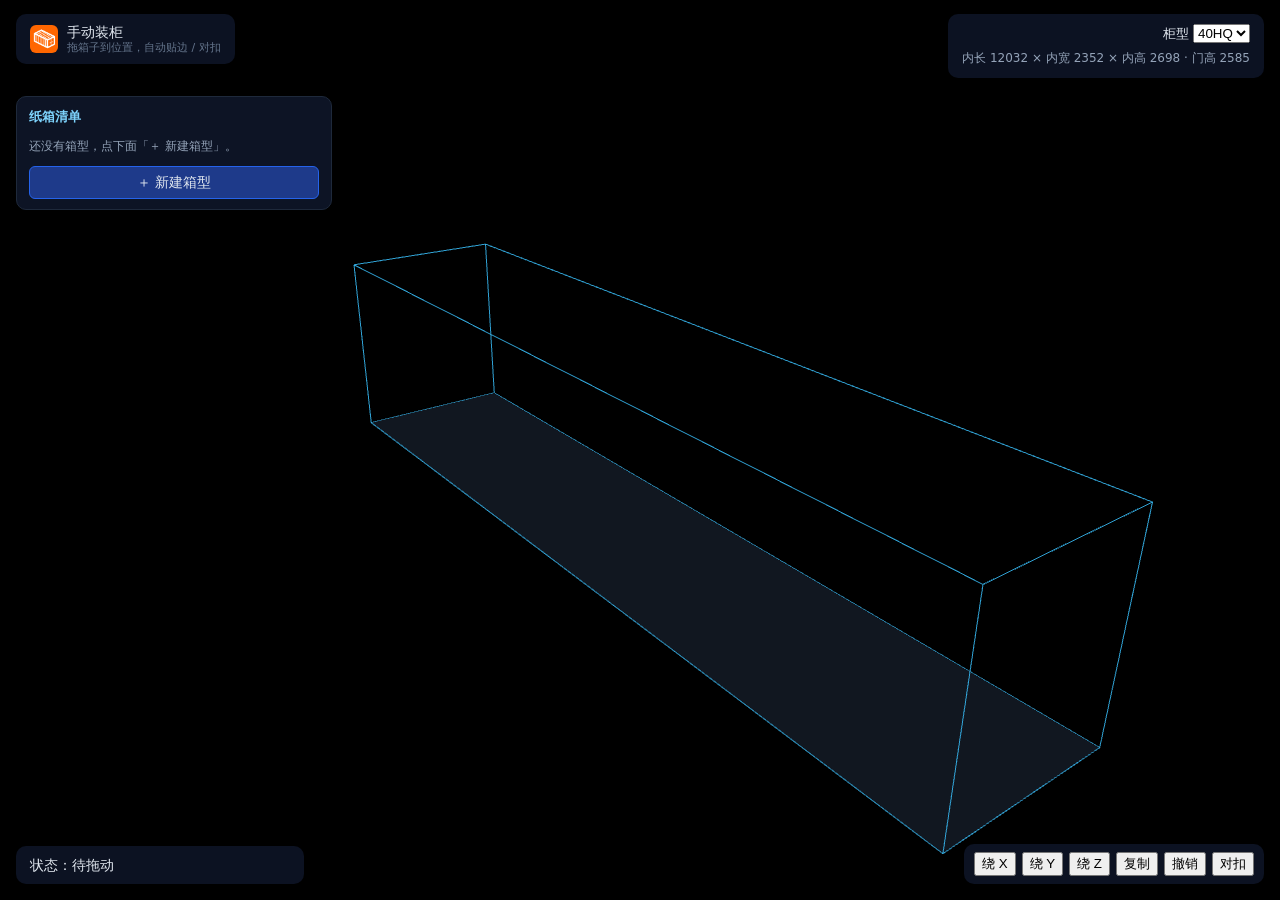
==== manual-proto.html @ 7c8c83a6 "fix(原型): 拖到高箱顶上放不上去——水平落点改回跟随命中的面（加平滑） - 原因是视差：水平位置取自箱子原高度的平面，瞄高箱顶部时落点其实偏开了，底面碰不到目标箱 - 现在水平与高度都取自鼠标命" ====
<!DOCTYPE html>
<html lang="zh-CN">
<head>
<meta charset="UTF-8">
<title>手动装柜原型 · 拖放与吸附</title>
<style>
  body { margin: 0; background: #0f172a; color: #e2e8f0; font: 14px/1.6 system-ui, "Microsoft YaHei", sans-serif; }
  #hud { position: fixed; left: 16px; top: 14px; z-index: 2; background: rgba(15,23,42,.82); padding: 10px 14px; border-radius: 10px; }
  #hud-right { position: fixed; right: 16px; top: 14px; z-index: 2; background: rgba(15,23,42,.82);
               padding: 10px 14px; border-radius: 10px; text-align: right; }
  /* 操作按钮放在柜体轮廓右下方，离手最近 */
  #tools { position: fixed; right: 16px; bottom: 16px; z-index: 2; background: rgba(15,23,42,.82);
           padding: 8px 10px; border-radius: 10px; display: flex; gap: 6px; }
  #hud b { color: #7dd3fc; }
  #status { position: fixed; left: 16px; bottom: 16px; z-index: 2; background: rgba(15,23,42,.82); padding: 8px 14px; border-radius: 10px; min-width: 260px; }
  #status.bad { background: rgba(127,29,29,.9); }
  canvas { display: block; }
  /* 左栏：箱型列表与新建表单 */
  #side { position: fixed; left: 16px; top: 96px; z-index: 3; width: 290px; max-height: calc(100vh - 150px); overflow: auto;
          background: rgba(15,23,42,.9); border: 1px solid #1e293b; border-radius: 10px; padding: 10px 12px; }
  #side h3 { margin: 0 0 8px; font-size: 13px; color: #7dd3fc; font-weight: 600; }
  .btn { background: #1e3a8a; color: #e2e8f0; border: 1px solid #2563eb; border-radius: 6px; padding: 4px 10px; cursor: pointer; font: inherit; }
  .btn:hover { background: #1d4ed8; }
  .btn.ghost { background: transparent; border-color: #334155; }
  .sku { border: 1px solid #1e293b; border-radius: 8px; padding: 7px 9px; margin-bottom: 7px; cursor: pointer; }
  .sku.on { border-color: #f59e0b; background: rgba(245,158,11,.08); }
  .sku .nm { font-size: 13px; color: #e2e8f0; display: flex; align-items: center; gap: 6px; }
  .sku .dot { width: 10px; height: 10px; border-radius: 50%; display: inline-block; flex: none; }
  .sku .meta { font-size: 12px; color: #94a3b8; }
  .sku .row2 { display: flex; align-items: center; gap: 6px; margin-top: 5px; }
  .sku .cnt { margin-left: auto; font-size: 12px; color: #7dd3fc; }
  #empty { color: #94a3b8; font-size: 12px; line-height: 1.7; margin: 6px 0 10px; }
  #form { display: none; border-top: 1px dashed #334155; margin-top: 8px; padding-top: 8px; }
  #form.on { display: block; }
  #form .fld { display: flex; gap: 6px; margin-bottom: 6px; }
  #form label { font-size: 12px; color: #94a3b8; width: 84px; flex: none; line-height: 26px; }
  #form input, #form select { background: #0f172a; color: #e2e8f0; border: 1px solid #334155; border-radius: 5px; padding: 3px 6px; width: 100%; font: inherit; }
  #form .err { color: #fca5a5; font-size: 12px; min-height: 16px; }
  #shapes { display: flex; gap: 6px; margin-bottom: 6px; }
  #shapes button { flex: 1; background: #0f172a; color: #cbd5e1; border: 1px solid #334155; border-radius: 5px; padding: 4px 0; cursor: pointer; font: inherit; }
  #shapes button.on { border-color: #38bdf8; color: #38bdf8; }
</style>
</head>
<body>
<div id="hud">
  <div style="display:flex;align-items:center;gap:9px">
    <img src="assets/logo.png" alt="logo" style="width:28px;height:28px;border-radius:6px;flex:none">
    <div>
      <div style="font-size:14px;color:#e2e8f0;line-height:1.2">手动装柜</div>
      <div style="font-size:11px;color:#64748b;line-height:1.2">拖箱子到位置，自动贴边 / 对扣</div>
    </div>
  </div>
</div>
<div id="hud-right">
  <div style="font-size:13px">
    柜型 <select id="ctn">
      <option>20GP</option><option>40GP</option><option>40HQ</option><option>45HQ</option>
    </select>
  </div>
  <div id="dims" style="color:#94a3b8;margin-top:4px;font-size:12px;text-align:right"></div>
</div>
<div id="tools">
  <button id="rx">绕 X</button> <button id="ry">绕 Y</button> <button id="rz">绕 Z</button>
  <button id="cp">复制</button> <button id="un">撤销</button>
  <button id="pair">对扣</button>
</div>
<div id="side">
  <h3>纸箱清单</h3>
  <div id="empty">还没有箱型，点下面「＋ 新建箱型」。</div>
  <div id="sku-list"></div>
  <button class="btn" id="new-sku" style="width:100%">＋ 新建箱型</button>
  <div id="form">
    <div id="shapes">
      <button type="button" data-shape="rect">矩形箱</button>
      <button type="button" data-shape="lshape">L 形箱</button>
      <button type="button" data-shape="slope">斜顶箱</button>
    </div>
    <div class="fld"><label>名称</label><input id="f-name" placeholder="例如 吧椅 / 茶几"></div>
    <div id="fields"></div>
    <div class="fld"><label>数量</label><input id="f-qty" value="10" inputmode="numeric"></div>
    <div class="err" id="f-err"></div>
    <div class="fld" style="gap:8px">
      <button class="btn" id="f-save" style="flex:1">保存</button>
      <button class="btn ghost" id="f-cancel" style="flex:1">取消</button>
    </div>
  </div>
</div>
<div id="status">状态：待拖动</div>
<div id="stat2" style="display:none"></div>
<script>
  // 错误兜底：页面出任何错都写到状态栏，截图就能看到原因
  window.__errs = [];
  function showErr(msg) {
    window.__errs.push(msg);
    var el = document.getElementById('status');
    if (el) { el.textContent = '脚本错误：' + msg; el.className = 'bad'; }
    var s2 = document.getElementById('stat2');
    if (s2) s2.textContent = '脚本错误：' + msg;
  }
  window.onerror = function (m, src, line, col) { showErr(m + ' @' + (src || '') + ':' + line + ':' + col); };
  window.addEventListener('unhandledrejection', function (e) {
    showErr((e.reason && (e.reason.message || e.reason)) || 'unknown rejection');
  });
</script>
<script src="js/core/shapes.js"></script>
<script src="js/core/containers.js"></script>
<script src="js/core/solid.js"></script>
<script src="js/core/pack.js"></script>
<script src="js/core/manual.js"></script>
<script src="js/core/corner-link.js"></script>
<script src="js/core/manual-model.js"></script>
<script type="module">
import * as THREE from './vendor/three.module.min.js';
import { geometryFor, poseMatrix3, matrix4FromR3 } from './js/ui/box-geometry.js';

// 柜型切换：换柜型直接带参数重载，线框 / 相机取景 / 射线平面 / 标注一起重建，
// 不留半新半旧的场景状态。柜型确定 = 尺寸确定，本来就该整场重建。
const ctnKey = new URLSearchParams(location.search).get('container') || '40HQ';
const ctnSel = document.getElementById('ctn');
if (ctnSel) {
  ctnSel.value = ctnKey;
  // 切柜型：只重建渲染对象（线框/地面/相机/标注），数据模型原地保留，
  // 已摆的箱子一个都不丢；重建后重新校验，越界的标红。
  ctnSel.addEventListener('change', () => {
    c = CL.containers.get(ctnSel.value);
    model.container = c;
    paintDims();
    rebuildScene();
    revalidate();
    selected = null;
    refreshAll();
    say('已切到 ' + ctnSel.value + '：' + c.innerL + '×' + c.innerW + '×' + c.innerH);
  });
}
let c = CL.containers.get(ctnKey);
function paintDims() {
  document.getElementById('dims').textContent =
    '内长 ' + c.innerL + ' × 内宽 ' + c.innerW + ' × 内高 ' + c.innerH + ' · 门高 ' + c.doorH;
}
paintDims();
const statusEl = document.getElementById('status');
const say = (msg, bad) => {
  statusEl.textContent = '状态：' + msg;
  statusEl.className = bad ? 'bad' : '';
};

// ---- 场景 ----
const scene = new THREE.Scene();
const camera = new THREE.PerspectiveCamera(45, innerWidth / innerHeight, 10, 80000);
const renderer = new THREE.WebGLRenderer({ antialias: true });
renderer.setSize(innerWidth, innerHeight);
renderer.setPixelRatio(Math.min(devicePixelRatio, 2));
document.body.appendChild(renderer.domElement);

let L = c.innerL, H = c.innerH, W = c.innerW;
const toScene = (x, y, z) => new THREE.Vector3(x - L / 2, y, z - W / 2);

// 柜体线框 + 地平面放在一个组里，切柜型时整组重建
const world = new THREE.Group();
scene.add(world);
let floor = null;
let wireMat = null;
function rebuildScene() {
  while (world.children.length) {
    const o = world.children.pop();
    if (o.geometry) o.geometry.dispose();
  }
  L = c.innerL; H = c.innerH; W = c.innerW;
  // 柜体轮廓线单独留一份材质：拖动时把它调淡，免得线条穿过纸箱干扰判断
  wireMat = new THREE.LineBasicMaterial({ color: 0x38bdf8, transparent: true, opacity: 0.85 });
  world.add(new THREE.LineSegments(
    new THREE.EdgesGeometry(new THREE.BoxGeometry(L, H, W)),
    wireMat
  ).translateY(H / 2));
  floor = new THREE.Mesh(
    new THREE.PlaneGeometry(L, W),
    new THREE.MeshBasicMaterial({ color: 0x1e293b, transparent: true, opacity: 0.55, side: THREE.DoubleSide })
  );
  floor.rotation.x = -Math.PI / 2;
  floor.position.set(0, 0, 0);
  floor.name = 'floor';
  world.add(floor);
  // 相机按新内腔重新取景
  camera.position.set(L * 0.85, H * 2.6, W * 3.2);
  camera.lookAt(0, H / 2, 0);
}
rebuildScene();

// 模型从空箱型开始，箱型一律由左栏新建；这里的网格只是模型的投影
const model = CL.manualModel.create([], c);
const itemsById = model.itemsById;

// 三种箱型的几何共用 js/ui/box-geometry.js，和正式页同一份代码
const geoCache = new Map();
function geoFor(skuId, pose) {
  const key = skuId + '|' + (pose ? pose.join(',') : '');
  if (!geoCache.has(key)) {
    const it = itemsById[skuId];
    const g = geometryFor(it);
    if (pose) g.applyMatrix4(matrix4FromR3(poseMatrix3(pose)));
    geoCache.set(key, g);
  }
  return geoCache.get(key);
}
const PALETTE = ['#2563eb', '#0d9488', '#d97706', '#7c3aed', '#db2777', '#65a30d', '#0891b2', '#b45309', '#4f46e5', '#be123c'];
function colorFor(skuId) {
  const it = itemsById[skuId];
  const i = it && typeof it.index === 'number' ? it.index : 0;
  return new THREE.Color(PALETTE[i % PALETTE.length]);
}
const skuMats = new Map();
function matFor(skuId) {
  if (!skuMats.has(skuId)) skuMats.set(skuId, new THREE.MeshLambertMaterial({ color: colorFor(skuId), transparent: true, opacity: 0.92 }));
  return skuMats.get(skuId);
}
const ghostMat = new THREE.MeshLambertMaterial({ color: 0x93c5fd, transparent: true, opacity: 0.55 });
// 拖动预览的颜色：蓝=随便落、青=已吸到支撑面并贴边、绿=已咬住自动对扣位
const ghostFaceMat = new THREE.MeshLambertMaterial({ color: 0x22d3ee, transparent: true, opacity: 0.6 });
const ghostPairMat = new THREE.MeshLambertMaterial({ color: 0x22c55e, transparent: true, opacity: 0.65 });
const SELECT_MAT = new THREE.MeshLambertMaterial({ color: 0xf59e0b });
const BAD_MAT = new THREE.MeshLambertMaterial({ color: 0xdc2626 });
scene.add(new THREE.HemisphereLight(0xffffff, 0x334155, 1.1));

function meshFor(b) {
  const m = new THREE.Mesh(geoFor(b.skuId, b.pose), matFor(b.skuId));

  m.userData.uid = b.uid;
  m.position.copy(toScene(b.x + b.l / 2, b.z + b.h / 2, b.y + b.w / 2));
  return m;
}
const meshes = new Map();
function syncMesh(b) {
  let m = meshes.get(b.uid);
  if (!m) { m = meshFor(b); meshes.set(b.uid, m); scene.add(m); }
  // 旋转会换姿态矩阵，几何必须跟着换；只改位置会让箱子“看着没转”
  m.geometry = geoFor(b.skuId, b.pose);
  m.position.copy(toScene(b.x + b.l / 2, b.z + b.h / 2, b.y + b.w / 2));
  return m;
}

// 相机：斜上方看整柜
camera.position.set(L * 0.85, H * 2.6, W * 3.2);
camera.lookAt(0, H / 2, 0);

// ---- 拖放 ----
const raycaster = new THREE.Raycaster();
const pointer = new THREE.Vector2();
const dragPlaneHits = [];
let dragging = null;   // { uid, mesh, start, planeY, snapped }
let dragPlane = null;  // 固定高度的拖拽平面（three 的 Y 是高度）
let dragOffset = null; // 抓取点相对箱心的水平偏移，避免一按下箱子就跳到鼠标下
let ghostPos = null;

function setPointer(ev) {
  pointer.x = (ev.clientX / innerWidth) * 2 - 1;
  pointer.y = -(ev.clientY / innerHeight) * 2 + 1;
}

function groundHit() {
  raycaster.setFromCamera(pointer, camera);
  const hits = raycaster.intersectObjects([floor, ...meshes.values()], false);
  return hits.length ? hits[0].point : null;
}

renderer.domElement.addEventListener('pointerdown', (ev) => {
  setPointer(ev);
  raycaster.setFromCamera(pointer, camera);
  const hits = raycaster.intersectObjects([...meshes.values()], false);
  if (!hits.length) return;
  const uid = hits[0].object.userData.uid;
  const b = model.boxes.find((x) => x.uid === uid);
  // 固定高度的拖拽平面：不管鼠标划过地板、箱顶还是箱侧，箱子都只在同一水平面上跟手走。
  // 之前按“射线打到哪个面”来定位，划过别的箱子就会跳高度，这是难控制的根因。
  const planeY = b.z + b.h / 2;
  dragPlane = new THREE.Plane(new THREE.Vector3(0, 1, 0), -planeY);
  const hitPoint = new THREE.Vector3();
  raycaster.ray.intersectPlane(dragPlane, hitPoint);
  dragOffset = new THREE.Vector3(
    hits[0].object.position.x - hitPoint.x, 0, hits[0].object.position.z - hitPoint.z
  );
  // 每像素多少毫米：按住 Shift 上下拖时用它把鼠标位移换算成高度
  const camDist = Math.abs(camera.position.y - planeY);
  const worldH = 2 * camDist * Math.tan((camera.fov * Math.PI / 180) / 2);
  dragging = {
    uid, mesh: hits[0].object, start: b, planeY,
    downX: ev.clientX, downY: ev.clientY, zOff: null,
    mmPerPx: (worldH / innerHeight) || 5
  };
  if (wireMat) wireMat.opacity = 0.22;      // 拖动时把柜体轮廓调淡，别挡视线
  hits[0].object.material = ghostMat;
  renderer.domElement.setPointerCapture(ev.pointerId);
  say('拖动：直接拖=水平移动；按住 Shift=左右上下一起动（自由拖动）');
});

function containerXY(mesh, b) {
  return { x: mesh.position.x + L / 2 - b.l / 2, y: mesh.position.z + W / 2 - b.w / 2 };
}
const SNAP_TOL = 160;   // 吸附容差：越大越“粘”。现场堆箱是靠近就对齐，160mm 才有明显的磁吸感
const PAIR_TOL = 400;   // 自动对扣的吸引距离：同款 L 形/斜顶在这个范围内就咬住

/** 找出脚下能托住 (l×w) 的最高支撑高度：把同一高度的所有支撑面并起来看（两只箱拼着也能托住） */
function supportRectUnder(placed, h, x, y, l, w) {
  const byZ = new Map();
  placed.forEach((p) => {
    const it = itemsById[p.skuId];
    if (!it || !CL.pack.surfacesOf) return;
    CL.pack.surfacesOf(it, p).forEach((s) => {
      const key = Math.round(s.z * 1000) / 1000;
      if (!byZ.has(key)) byZ.set(key, []);
      byZ.get(key).push(s.rect);
    });
  });
  const zs = Array.from(byZ.keys()).filter((z) => z + h <= c.innerH + 1e-6).sort((a, b) => b - a);
  for (const z of zs) {
    const rects = byZ.get(z);
    // 这一高度的支撑面并集的外接框：箱子贴进去，尽量落在支撑上
    let x0 = Infinity, y0 = Infinity, x1 = -Infinity, y1 = -Infinity;
    rects.forEach((r) => {
      const ix = Math.min(x + l, r.x + r.l) - Math.max(x, r.x);
      const iy = Math.min(y + w, r.y + r.w) - Math.max(y, r.y);
      if (ix <= 0 || iy <= 0) return;
      x0 = Math.min(x0, r.x); y0 = Math.min(y0, r.y);
      x1 = Math.max(x1, r.x + r.l); y1 = Math.max(y1, r.y + r.w);
    });
    if (x0 === Infinity) continue;
    const coverW = Math.min(x + l, x1) - Math.max(x, x0);
    const coverH = Math.min(y + w, y1) - Math.max(y, y0);
    if (coverW <= 0 || coverH <= 0) continue;
    return { z, rect: { x: x0, y: y0, l: x1 - x0, w: y1 - y0 } };
  }
  return null;
}

/** 把箱子夹在柜内（拖拽过程中永远不越界），再吸附，最后把网格摆到结果位置 */
function placeGhost(ev) {
  setPointer(ev);
  raycaster.setFromCamera(pointer, camera);
  const b = dragging.start;
  const halfL = b.l / 2, halfW = b.w / 2;
  // 鼠标正下方命中了什么（一次射线，后面水平位置和高度都用它）
  const hoverHits = raycaster.intersectObjects(
    [floor].concat(Array.from(meshes.values()).filter((m) => m.userData.uid !== dragging.uid)), false);
  let bx, by;
  if (dragging.verticalOnly && dragging.lastBX !== undefined) {
    // 按住 Shift 只在竖直方向调整：水平位置锁住不动，免得一动鼠标箱子就横向漂
    bx = dragging.lastBX; by = dragging.lastBY;
  } else {
    // 水平位置优先跟着鼠标命中的那个面走：这样把箱子拖到高箱顶上时，
    // 它落点就在高箱顶上。误差靠平滑（lerp）消化，不会一换面就跳。
    // 鼠标没压到任何面（指到柜外）时，退回"箱子自己那一层高度"的平面。
    let tx, ty;
    if (hoverHits.length) {
      const hp = hoverHits[0].point;
      tx = hp.x + dragOffset.x + L / 2 - halfL;
      ty = hp.z + dragOffset.z + W / 2 - halfW;
    } else {
      const p = new THREE.Vector3();
      if (!raycaster.ray.intersectPlane(dragPlane, p)) return;
      tx = p.x + dragOffset.x + L / 2 - halfL;
      ty = p.z + dragOffset.z + W / 2 - halfW;
    }
    if (!dragging.smooth) dragging.smooth = { x: tx, y: ty };
    dragging.smooth.x += (tx - dragging.smooth.x) * 0.4;
    dragging.smooth.y += (ty - dragging.smooth.y) * 0.4;
    bx = Math.min(Math.max(dragging.smooth.x, 0), L - b.l);
    by = Math.min(Math.max(dragging.smooth.y, 0), W - b.w);
    dragging.lastBX = bx; dragging.lastBY = by;
  }
  const cand = Object.assign({}, b, { x: bx, y: by });
  const others = model.boxes.filter((o) => o.uid !== dragging.uid);
  // 按住 Shift：箱子直接浮在 zOff 高度，跟着鼠标上下动。
  // 之前是"只能落到已有的面上"，没有面可落时箱子纹丝不动，看起来像没反应。
  if (dragging.airborne) {
    // 自由拖动：按鼠标算出来的三维位置直接摆，不再贴面
    const fb = dragging.freeBox;
    const z = Math.max(0, Math.min(c.innerH - b.h, fb ? fb.z : (dragging.zOff === null ? b.z : dragging.zOff)));
    const air = Object.assign({}, b, { x: fb ? fb.x : bx, y: fb ? fb.y : by, z });
    dragging.preview = { box: air, kind: 'air' };
    dragging.previewKind = 'air';
    dragging.snapped = air;
    dragging.mesh.material = ghostMat;
    dragging.mesh.position.set(air.x + halfL - L / 2, z + b.h / 2, air.y + halfW - W / 2);
    return;
  }
  const sn = CL.manual.snap(cand, others, c, 0);   // 只夹进柜内，贴边交给下面的逐轴对齐
  let sx = Math.min(Math.max(sn.box.x, 0), L - b.l);
  let sy = Math.min(Math.max(sn.box.y, 0), W - b.w);

  // 一只鼠标做三维拖动：水平位置跟着鼠标命中的面，
  // 高度则由命中点的高度决定 —— 拖到高箱顶上，箱子就升上去并在那里落位。
  // 用鼠标命中点的高度（three 的 y 就是柜内高度）：压在箱顶就是箱顶高，压在地板上就是 0
  const hoverZ = hoverHits.length ? Math.max(0, hoverHits[0].point.y) : 0;
  dragging.hoverZ = hoverZ;

  // 拖动过程中就用松手时同一套算法算落点：所见即所得。
  //   1) 同款 L 形/斜顶在 400mm 内 → 预览"翻过来扣上"的位置（带滞后，临界点上不来回抖）
  //   2) 否则 → 预览"坐到支撑面 + 逐轴贴边"的位置
  const probe = Object.assign({}, b, { x: sx, y: sy, z: b.z, uid: dragging.uid });
  let preview = null;
  // 正在拖的这只如果本来有配对伙伴，就不能再自动扣回它身上，否则永远拖不开
  const pairExclude = [];
  if (dragging.start.pairedWith) pairExclude.push(dragging.start.pairedWith);
  others.forEach((o) => { if (o.pairedWith === dragging.uid) pairExclude.push(o.uid); });
  const ap = CL.cornerLink.autoPairOnDrop(probe, others, c, itemsById, { tol: PAIR_TOL, exclude: pairExclude });
  if (!ap.ok && ap.reason === 'asymmetric' && !dragging.asymWarned) {
    dragging.asymWarned = true;
    say(ap.message, true);          // 台阶不对称：说清楚为什么扣不上，别让人以为程序坏了
  }
  if (ap.ok) {
    preview = { box: ap.box, kind: 'pair', pairedWith: ap.pairedWith, dist: ap.dist, res: ap.residual };
    dragging.pairLock = { x: ap.box.x, y: ap.box.y, to: ap.pairedWith };
  } else if (dragging.pairLock) {
    // 滞后：已经咬住的扣位，得拖出 1.6 倍容差才松开，否则在边界上会闪
    const d = Math.hypot(probe.x - dragging.pairLock.x, probe.y - dragging.pairLock.y);
    const lockBox = others.find((o) => o.uid === dragging.pairLock.to);
    const ph = lockBox && CL.cornerLink.pairPlacement(lockBox, itemsById[b.skuId]);
    if (d <= PAIR_TOL * 1.6 && ph) {
      const locked = Object.assign({}, b, ph);
      preview = {
        box: locked, kind: 'pair', pairedWith: lockBox.uid, dist: Math.round(d * 10) / 10,
        res: {
          dx: Math.round((locked.x - lockBox.x) * 10) / 10,
          dy: Math.round((locked.y - lockBox.y) * 10) / 10,
          dz: Math.round((locked.z - lockBox.z - itemsById[b.skuId].shapeValues.hlow) * 10) / 10
        }
      };
    } else {
      dragging.pairLock = null;
    }
  }
  if (!preview) {
    // 默认高度上限 = 鼠标压着的那个面的高度（这就是"一只鼠标做三维"的关键）；
    // 滚轮压过高度时取更低的那个，方便塞进堆垛下方。
    // 注意：按命中高度算不出来时（不同视角下射线可能落在没有箱顶的地方），
    // 退回"脚下最高的支撑面"——否则会出现"这边能叠、那边不能叠"的怪现象。
    const cap = dragging.zOff === null ? hoverZ : Math.min(dragging.zOff, hoverZ);
    let pf = CL.cornerLink.placeOnFace(
      Object.assign({}, b, { x: sx, y: sy, z: c.innerH, uid: dragging.uid }), others, c, itemsById,
      { tol: 150, maxZ: cap + 1 });
    if (!pf.ok) {
      pf = CL.cornerLink.placeOnFace(
        Object.assign({}, b, { x: sx, y: sy, z: c.innerH, uid: dragging.uid }), others, c, itemsById,
        { tol: 150 });
    }
    if (pf.ok) preview = { box: pf.box, kind: 'face', info: pf };
    else dragging.previewFail = pf.message;
  }
  if (!preview) {
    // 什么也贴不上（被挡住/出柜）：保持原高度原位置，松手会报原因
    const st = CL.manual.settle(Object.assign({}, b, { x: sx, y: sy, z: c.innerH }), others, c, itemsById);
    dragging.preview = null;
    dragging.previewKind = 'raw';
    dragging.snapped = Object.assign({}, b, { x: sx, y: sy, z: st.ok ? st.z : b.z });
    dragging.mesh.material = ghostMat;
    dragging.mesh.position.set(sx + halfL - L / 2, dragging.snapped.z + b.h / 2, sy + halfW - W / 2);
    return;
  }
  dragging.preview = preview;
  dragging.previewKind = preview.kind;
  dragging.snapped = preview.box;
  dragging.mesh.material = preview.kind === 'pair' ? ghostPairMat : ghostFaceMat;
  dragging.mesh.position.set(
    preview.box.x + halfL - L / 2,
    preview.box.z + b.h / 2,
    preview.box.y + halfW - W / 2
  );
}

renderer.domElement.addEventListener('pointermove', (ev) => {
  if (!dragging) return;
  // 拖动阈值：手指/鼠标抖几个像素不算拖动，否则"点一下选中"会顺手把箱子挪位
  if (!dragging.moved) {
    const d = Math.hypot(ev.clientX - dragging.downX, ev.clientY - dragging.downY);
    if (d < 4) return;
  }
  dragging.moved = true;
  dragging.lastX = ev.clientX;
  dragging.lastY = ev.clientY;
  // 按住 Shift：进入"自由 3D 拖动"——箱子跟着鼠标在屏幕平面里同时左右上下走。
  // 之前两种模式一个锁高度、一个锁水平，想同时挪就得来回切换，所以总觉得拖不到位。
  if (ev.shiftKey) {
    const halfL0 = dragging.start.l / 2, halfW0 = dragging.start.w / 2;
    const cur = dragging.freeBox || dragging.snapped || dragging.start;
    const curCenter = new THREE.Vector3(
      cur.x + halfL0 - L / 2,
      cur.z + dragging.start.h / 2,
      cur.y + halfW0 - W / 2
    );
    if (!dragging.free) {
      const n = new THREE.Vector3();
      camera.getWorldDirection(n);
      dragging.freePlane = new THREE.Plane().setFromNormalAndCoplanarPoint(n, curCenter);
      const h0 = new THREE.Vector3();
      if (!raycaster.ray.intersectPlane(dragging.freePlane, h0)) return;
      dragging.freeOffset = curCenter.clone().sub(h0);   // 抓取偏移，避免一按 Shift 就跳
      dragging.free = true;
      say('自由拖动：左右移动 + 上下升降同时生效，松手落到下方平面');
    }
    const hit = new THREE.Vector3();
    if (!raycaster.ray.intersectPlane(dragging.freePlane, hit)) return;
    const ctr = hit.add(dragging.freeOffset);
    const nx = ctr.x + L / 2 - halfL0;
    const ny = ctr.z + W / 2 - halfW0;
    const nz = ctr.y - dragging.start.h / 2;
    dragging.freeBox = {
      x: Math.max(0, Math.min(L - dragging.start.l, nx)),
      y: Math.max(0, Math.min(W - dragging.start.w, ny)),
      z: Math.max(0, Math.min(c.innerH - dragging.start.h, nz))
    };
    dragging.zOff = dragging.freeBox.z;
    dragging.verticalOnly = true;
    dragging.airborne = true;
    placeGhost(ev);
    say('自由拖动中：x ' + Math.round(dragging.freeBox.x) + ' / y ' + Math.round(dragging.freeBox.y) +
      ' / z ' + Math.round(dragging.freeBox.z) + '（松手落到下方平面）');
    return;
  }
  dragging.free = false;
  dragging.freeBox = null;
  dragging.verticalOnly = false;
  dragging.airborne = false;
  dragging.lastShiftY = undefined;
  placeGhost(ev);
});

// 拖动中滚轮调"允许落到的高度"：想塞进堆垛下面就把高度压下来，
// 否则落位永远吸到脚边最高的那一层，塞不进去。
renderer.domElement.addEventListener('wheel', (ev) => {
  if (!dragging) return;
  ev.preventDefault();
  const step = ev.shiftKey ? 10 : 50;
  const hi = Math.max(0, c.innerH - dragging.start.h);
  // 第一次滚轮从"当前预览到的高度"起算，滚一格才不会跳
  if (dragging.zOff === null) {
    dragging.zOff = (dragging.snapped && dragging.snapped.z !== undefined) ? dragging.snapped.z : dragging.start.z;
  }
  const next = dragging.zOff + (ev.deltaY > 0 ? -step : step);
  dragging.zOff = Math.max(0, Math.min(hi, next));
  dragging.moved = true;
  if (dragging.lastX !== undefined) {
    placeGhost({ clientX: dragging.lastX, clientY: dragging.lastY });
  }
  say('落点高度上限 z=' + Math.round(dragging.zOff) + 'mm（滚轮向上抬 / 向下压，Shift 精细 10mm）');
}, { passive: false });

renderer.domElement.addEventListener('pointerup', (ev) => {
  if (!dragging) return;
  const { uid, mesh, start } = dragging;
  let pv = dragging.preview;           // 拖动中实时算好的落点：所见即所得
  const failMsg = dragging.previewFail;
  const moved = dragging.moved === true;   // 只是点一下（没拖动）就别动它
  dragging = null;
  if (wireMat) wireMat.opacity = 0.85;      // 松手恢复柜体轮廓
  mesh.material = matFor(start.skuId);
  if (!moved) return;                      // 单击只负责选中，不动箱子
  // 按住 Shift 摆出来的高度是"浮空预览"：松手时从那个高度落到下方能托住的面
  let finalPv = pv;
  if (pv && pv.kind === 'air') {
    const others = model.boxes.filter((b) => b.uid !== uid);
    const pf = CL.cornerLink.placeOnFace(
      Object.assign({}, pv.box, { z: c.innerH, uid }), others, c, itemsById,
      { tol: 150, maxZ: pv.box.z });
    if (!pf.ok) {
      syncMesh(start);
      say('放不下：' + pf.message, true);
      return;
    }
    finalPv = { box: pf.box, kind: 'face', info: pf };
  }
  if (!finalPv) {
    syncMesh(start);
    say('放不下：' + (failMsg || '这个位置没有可落的面'), true);
    return;
  }
  pv = finalPv;
  if (pv.kind === 'pair') {
    model.boxes = model.boxes.map((b) => (b.uid === uid
      ? Object.assign({}, pv.box, { uid, pinned: true, pairedWith: pv.pairedWith })
      : (b.uid === pv.pairedWith ? Object.assign({}, b, { paired: true }) : b)));
    selected = uid;
    refreshAll();
    say('已自动对扣：#' + uid + ' 翻过来扣在 #' + pv.pairedWith + ' 上（水平 ' + pv.dist +
      'mm 内咬住）｜角对齐 ' + pv.res.dx + ' / ' + pv.res.dy + ' / ' + pv.res.dz +
      'mm｜落点 z=' + Math.round(pv.box.z) + '｜与其它箱侵入 0mm');
    return;
  }
  const info = pv.info || {};
  // 普通落位：把这只箱子（和它的配对伙伴）从配对关系里一起摘出来。
  // 只解自己是不够的——伙伴如果还是 pinned，就会永远悬在原地，拖不动也落不下来。
  model.boxes = model.boxes.map((b) => {
    if (b.uid === uid) return Object.assign({}, pv.box, { uid, pinned: false, pairedWith: undefined });
    if (start.pairedWith && b.uid === start.pairedWith) {
      return Object.assign({}, b, { paired: false, pinned: false });   // 它原来的下件：解除配对，正常受重力
    }
    if (b.pairedWith === uid) {
      return Object.assign({}, b, { paired: false, pinned: false, pairedWith: undefined }); // 原来扣在它上面的那只
    }
    return b;
  });
  selected = uid;
  refreshAll();
  say('已落位：' + (info.floor ? '柜底' : '下层箱面 z=' + Math.round(info.supportZ)) +
    '｜面接触 ' + Math.round((info.contact ? info.contact.ratio : 1) * 100) + '%' +
    '（' + (info.contact ? info.contact.area : Math.round(pv.box.l * pv.box.w)) + 'mm²）' +
    '｜缝 ' + (info.gap === undefined ? 0 : info.gap) + 'mm' +
    (info.aligned && info.aligned.moved
      ? '｜贴边 Δx ' + info.aligned.dx + ' Δy ' + info.aligned.dy + 'mm（' + (info.aligned.x || '—') + ' / ' + (info.aligned.y || '—') + '）'
      : '｜已贴齐') +
    '｜与其它箱侵入 0mm');
});

function tick() {
  renderer.render(scene, camera);
  requestAnimationFrame(tick);
}
// 第一帧必须等模块整个跑完：tick() 里要用手柄相关的 const，直接同步调用会踩暂时性死区
requestAnimationFrame(tick);

addEventListener('resize', () => {
  camera.aspect = innerWidth / innerHeight;
  camera.updateProjectionMatrix();
  renderer.setSize(innerWidth, innerHeight);
});

// 便于自检：直接把一只箱子喂进去
const stats = () => ({
  children: scene.children.length,
  calls: renderer.info.render.calls,
  camera: camera.position.toArray().map((v) => Math.round(v)),
  boxes: model.boxes.length,
  errs: window.__errs.slice()
});
window.__PROTO = {
  model,
  debug: { renderer, scene, camera, stats },
  drop(skuId, x, y, z) {
    const it = itemsById[skuId];
    const b = { skuId, x, y, z, l: it.bbox.l, w: it.bbox.w, h: it.bbox.h };
    const res = CL.manual.tryPlace(b, model.boxes, c, itemsById);
    if (res.ok) {
      res.box.uid = model.nextId++;
      model.boxes.push(res.box);
      syncMesh(res.box);
    }
    return { ok: res.ok, reason: res.reason, box: res.box, boxCount: model.boxes.length };
  }
};
// 自检全部跑在**临时模型**上，不污染用户正在摆的柜子
function tmpModel() {
  const tmp = CL.manualModel.create([], c);
  const it = toItem('t1', 'rect', '自检箱', { L: '400', W: '300', H: '300' }, 99);
  tmp.items.push(it);
  tmp.itemsById[it.id] = it;
  return tmp;
}

// 两条验收自检：撞墙必须拒绝并给原因；落在箱顶高度必须等于 300
window.__PROTO.selfTest = function () {
  const out = {};
  const tmp = tmpModel();
  const base = { skuId: 't1', x: 0, y: 0, z: 0, l: 400, w: 300, h: 300 };
  const first = CL.manual.tryPlace(base, tmp.boxes, c, tmp.itemsById);
  if (first.ok) tmp.boxes.push(first.box);
  const wall = CL.manual.tryPlace({ skuId: 't1', x: 0, y: c.innerW - 100, z: 0, l: 400, w: 300, h: 300 }, tmp.boxes, c, tmp.itemsById);
  out.wallRejected = wall.ok === false && wall.reason === 'bounds';
  out.wallReason = wall.reason || 'ok';
  out.modelUnchanged = tmp.boxes.length === 1;
  const top = CL.manual.tryPlace({ skuId: 't1', x: 0, y: 0, z: 2000, l: 400, w: 300, h: 300 }, tmp.boxes, c, tmp.itemsById);
  out.onTopOk = !!top.ok;
  out.onTopZ = top.ok ? Math.round(top.box.z) : null;
  return out;
};

// ---- Step 2：选中 / 旋转 / 复制 / 撤销 / 计数 ----
let selected = null;
const SELECT_COLOR = 0xf59e0b;
const BASE_COLOR = 0x2563eb;

function paintSelection() {
  meshes.forEach((m, uid) => {
    if (uid === selected) { m.material = SELECT_MAT; return; }
    const b = model.boxes.find((x) => x.uid === uid);
    m.material = b && b.invalid ? BAD_MAT : matFor(b ? b.skuId : 'x');
  });
}

// 版本标记：只在控制台打印，不占界面。排查缓存时在控制台看这一行即可
const BUILD = '2026-11-04 08:40';
console.info('[manual-proto] build ' + BUILD);

/** 重力结算：自下而上让每只箱子重新落到它当下的支撑面上。
 *  拖走下面那只、删掉一只、转完姿态之后都要跑，否则上面的箱子会悬在空中——违反常识。 */
function resettleAll() {
  const sorted = model.boxes.slice().sort((a, b) => a.z - b.z);
  const done = [];
  sorted.forEach((b) => {
    if (b.pinned) { done.push(b); return; }   // 对扣上件：位置由对扣决定，不能重算
    const st = CL.manual.settle(Object.assign({}, b, { z: c.innerH }), done, c, itemsById);
    if (st.ok) { b.z = st.z; b.invalid = false; }
    else { b.z = 0; b.invalid = true; }   // 没有任何支撑就掉到地上，标红让人看见
    done.push(b);
  });
}

function refreshAll() {
  // 先做重力结算：拖走/删掉下面那只之后，上面的箱子必须落下来，不能悬空
  resettleAll();
  // 模型变了：删掉多余网格，同步剩下的
  const ids = new Set(model.boxes.map((b) => b.uid));
  meshes.forEach((m, uid) => {
    if (!ids.has(uid)) { scene.remove(m); meshes.delete(uid); }
  });
  model.boxes.forEach((b) => syncMesh(b));
  paintSelection();
  paintCount();
  renderSkuList();
}

/** 切柜型后重新校验：越界或过不了门高的标红，箱子不删 */
function revalidate() {
  const bad = [];
  model.boxes.forEach((b) => {
    const ok = CL.manual.inBounds(b, c);
    b.invalid = !ok;
    if (!ok) bad.push(b);
  });
  paintSelection();
  bad.forEach((b) => {
    const m = meshes.get(b.uid);
    if (m) m.material = BAD_MAT;
  });
  return bad;
}

function paintCount() {
  // 顶部不再显示计数（用户要求移除）；状态栏与清单里已经有数量，这里只做兜底
  const el = document.getElementById('count');
  if (!el) return;
  const cs = CL.manualModel.counts(model);
  el.textContent = cs.map((x) => x.name + ' ' + x.placed + '/' + x.want).join(' · ') +
    (selected ? ' · 已选中 #' + selected : '');
}

function doRotate(axis) {
  if (!selected) { say('先点选一只箱子', true); return; }
  const r = CL.manualModel.rotate(model, selected, axis);
  if (!r.ok) { say('转不了：' + (r.message || r.reason), true); return; }
  refreshAll();
  say('已绕 ' + axis.toUpperCase() + ' 转 90°，高 ' + Math.round(r.box.h) + 'mm');
}

function doCopy() {
  if (!selected) { say('先点选一只箱子', true); return; }
  const r = CL.manualModel.copy(model, selected);
  if (!r.ok) { say('复制不了：' + (r.message || r.reason), true); return; }
  selected = r.box.uid;
  refreshAll();
  say('已复制一只（共 ' + model.boxes.length + ' 只）');
}

function doUndo() {
  const r = CL.manualModel.undo(model);
  if (!r.ok) { say('没有可撤销的操作', true); return; }
  if (!model.boxes.some((b) => b.uid === selected)) selected = null;
  refreshAll();
  say('已撤销（共 ' + model.boxes.length + ' 只）');
}

['x', 'y', 'z'].forEach((axis) => {
  document.getElementById('r' + axis).addEventListener('click', () => doRotate(axis));
});
document.getElementById('cp').addEventListener('click', doCopy);
document.getElementById('pair').addEventListener('click', doPair);

/**
 * 定位对扣：把选中箱子翻 180° 生成配对件，扣在下件上。
 * 角对齐是**构造出来**的：配对件与下件同外廓，x/y 直接取同一个值，四个底角必然重合；
 * 再用 residual 复核一遍并报给用户看，不靠眼睛判断"差不多了"。
 */
function doPair() {
  const b = model.boxes.find((x) => x.uid === selected);
  if (!b) { say('先选中一只箱子再点对扣', true); return; }
  const it = itemsById[b.skuId];
  const sv = it && it.shapeValues;
  if (!sv) { say('这只箱子没有几何数据，无法对扣', true); return; }
  if (it.shape === 'rect') { say('矩形箱直接叠就行，不需要对扣', true); return; }
  if (it.shape === 'lshape' && Math.abs(sv.wlow - sv.whigh) > 1) {
    say('这只 L 形箱台阶不对称：W低 ' + Math.round(sv.wlow) + ' / W高 ' + Math.round(sv.whigh) +
      '，两只对扣会互相穿插（差 ' + Math.round(Math.abs(sv.wlow - sv.whigh)) + 'mm），请用配套箱填缺口', true);
    return;
  }
  // 翻转姿态与落点一律由 corner-link 算（拖动自动对扣用的是同一套，避免两边跑偏）：
  //   L 形沿宽度镜像 + 翻 z，落 H低；斜顶沿长度镜像 + 翻 z，落 H底；x/y 与下件完全相同 → 四角重合
  const ph = CL.cornerLink.pairPlacement(b, it);
  if (!ph) { say('这只箱型没有可用的对扣姿态', true); return; }
  const cand = Object.assign({}, b, ph);
  if (cand.h > c.doorH + 1e-6) {
    say('对扣放不下：拼合后总高 ' + Math.round(cand.h) + 'mm 超过柜门 ' + c.doorH + 'mm', true);
    return;
  }
  if (!CL.manual.inBounds(cand, c)) { say('对扣放不下：超出柜内腔或门高', true); return; }
  // 与下件必须零穿插（缺口是包住它的，不是压进去的），与其它箱也必须零穿插
  let selfDepth = 0;
  for (const o of model.boxes) {
    const depth = CL.solid.overlapDepth(cand, o, it, itemsById[o.skuId], 10);
    if (o.uid === b.uid) { selfDepth = depth; continue; }
    if (depth > 1) {
      say('对扣放不下：与 #' + o.uid + ' 穿插 ' + Math.round(depth) + 'mm', true);
      return;
    }
  }
  if (selfDepth > 1) {
    say('对扣放不下：与下件穿插 ' + Math.round(selfDepth) + 'mm（台阶不对称或姿态不对）', true);
    return;
  }
  cand.uid = model.nextId++;
  cand.pinned = true;            // 对扣上件：重力结算不重算它的高度
  cand.pairedWith = b.uid;
  b.paired = true;
  model.boxes.push(cand);
  selected = cand.uid;
  refreshAll();
  // 复核：四角在水平方向与下件完全重合
  const rx = Math.round((cand.x - b.x) * 1000) / 1000;
  const ry = Math.round((cand.y - b.y) * 1000) / 1000;
  say('已定位对扣：#' + cand.uid + ' 翻 180° 扣在 #' + b.uid + ' 上｜角对齐残差 ' + rx + ' / ' + ry +
    ' mm（应为 0/0）｜落点 z=' + Math.round(cand.z) + '，拼合总高 ' +
    Math.round(sv.hlow + sv.hhigh) + 'mm｜与下件穿插 ' + Math.round(selfDepth) + 'mm');
}
document.getElementById('un').addEventListener('click', doUndo);

// 快捷键只在画布有焦点时生效，且 preventDefault，避免吃掉页面的复制
function canvasFocused() {
  const el = document.activeElement;
  return el === renderer.domElement || el === document.body || el === null;
}
addEventListener('keydown', (ev) => {
  if (!canvasFocused()) return;
  const k = ev.key.toLowerCase();
  if ((ev.ctrlKey || ev.metaKey) && k === 'z') { ev.preventDefault(); doUndo(); return; }
  if ((ev.ctrlKey || ev.metaKey) && k === 'c') { ev.preventDefault(); if (selected) say('已记录 #' + selected); return; }
  if ((ev.ctrlKey || ev.metaKey) && k === 'v') { ev.preventDefault(); doCopy(); return; }
  if (k === '1') { ev.preventDefault(); doRotate('x'); }
  if (k === '2') { ev.preventDefault(); doRotate('y'); }
  if (k === '3') { ev.preventDefault(); doRotate('z'); }
});

// 点击选中；点空白（地板/柜壁）取消选中
renderer.domElement.addEventListener('click', () => {
  if (lastDownUid) { selected = lastDownUid; }
  else { selected = null; }
  paintSelection();
  paintCount();
});
let lastDownUid = null;
renderer.domElement.addEventListener('pointerdown', (ev) => {
  setPointer(ev);
  raycaster.setFromCamera(pointer, camera);
  const hits = raycaster.intersectObjects([...meshes.values()], false);
  lastDownUid = hits.length ? hits[0].object.userData.uid : null;
}, true);

window.__PROTO.selfTest2 = () => {
  const out = {};
  const tmp = tmpModel();
  const a = CL.manualModel.add(tmp, { skuId: 't1', x: 0, y: 0, z: 0, l: 400, w: 300, h: 300 });
  if (!a.ok) return out;
  const uid = a.box.uid;
  const before = tmp.boxes.length;
  const c1 = CL.manualModel.copy(tmp, uid);
  const c2 = CL.manualModel.copy(tmp, uid);
  out.copyGrew = c1.ok && c2.ok && tmp.boxes.length === before + 2;
  out.countMatches = CL.manualModel.counts(tmp)[0].placed === tmp.boxes.length;
  // 转最上面那只：下面的箱子顶着它时旋转当然会重叠，那是物理对，不是 bug
  const top = tmp.boxes.slice().sort((a, b) => (b.z + b.h) - (a.z + a.h))[0];
  const h0 = top.h;
  const rot = CL.manualModel.rotate(tmp, top.uid, 'y');
  out.rotated = !!rot.ok && tmp.boxes.find((b) => b.uid === top.uid).h !== h0;
  CL.manualModel.undo(tmp); CL.manualModel.undo(tmp); CL.manualModel.undo(tmp);
  out.undoBack = tmp.boxes.length === before;
  return out;
};

// ---- 左栏：箱型列表 / 新建 / 往柜里加一只 ----
let currentSku = null;
let formShape = 'rect';

function toItem(id, shapeKey, name, values, qty) {
  const shape = CL.shapes.get(shapeKey);
  const raw = {};
  shape.fields.forEach((f) => {
    raw[f.key] = String(values && values[f.key] !== undefined && values[f.key] !== '' ? values[f.key] : shape.defaults[f.key]);
  });
  // 自动字段先补上（L 形箱总深 = W低 + W高），后面各处读 v.W 就都是对的
  const v = CL.shapes.derive(shapeKey, raw);
  const bb = shape.bbox(v);
  const n = CL.shapes.toNum;
  const sv = shapeKey === 'lshape'
    ? { l: n(v.L), w: bb.w, h: bb.h, wlow: n(v.Wlow), whigh: n(v.Whigh), hlow: n(v.Hlow), hhigh: n(v.Hhigh) }
    : shapeKey === 'slope'
      ? { l: n(v.L), w: n(v.W), h: bb.h, hlow: n(v.Hlow), hhigh: n(v.Hhigh) }
      : { l: n(v.L), w: n(v.W), h: bb.h };
  return {
    id, index: model.items.length, shape: shapeKey, shapeName: shape.name,
    name: name || shape.name, values: v, rawValues: v, bbox: bb, shapeValues: sv,
    qty: Math.max(0, Number(qty) || 0), allowFlip: true, allowSide: true
  };
}

function addSku(spec) {
  const shape = CL.shapes.get(spec.shape);
  const errs = shape.checks(spec.values || {});
  if (errs && errs.length) return { ok: false, message: errs[0] };
  const id = spec.id || ('s' + (model.items.length + 1) + '-' + Math.random().toString(36).slice(2, 6));
  const it = toItem(id, spec.shape, spec.name, spec.values, spec.qty);
  model.items.push(it);
  model.itemsById[it.id] = it;
  renderSkuList();
  return { ok: true, item: it };
}

function summarise(it) {
  const b = it.bbox;
  let s = Math.round(b.l) + '×' + Math.round(b.w) + '×' + Math.round(b.h);
  if (it.shape === 'lshape') s = Math.round(b.l) + '×' + Math.round(b.w) + ' · 台阶 ' + Math.round(it.shapeValues.wlow) + '/' + Math.round(it.shapeValues.whigh);
  if (it.shape === 'slope') s = Math.round(b.l) + '×' + Math.round(b.w) + ' · 斜顶 ' + Math.round(it.shapeValues.hlow) + '/' + Math.round(b.h);
  return s;
}

function renderSkuList() {
  const list = document.getElementById('sku-list');
  const empty = document.getElementById('empty');
  const cs = CL.manualModel.counts(model);
  empty.style.display = cs.length ? 'none' : 'block';
  list.innerHTML = '';
  cs.forEach((x) => {
    const it = itemsById[x.skuId];
    if (!it) return;
    const row = document.createElement('div');
    row.className = 'sku' + (currentSku === it.id ? ' on' : '');
    const dot = document.createElement('span');
    dot.className = 'dot';
    dot.style.background = '#' + colorFor(it.id).getHexString();
    row.innerHTML =
      '<div class="nm"><span class="dot"></span><span class="nmx"></span></div><div class="meta"></div>' +
      '<div class="row2"><button class="btn" data-add="1">＋</button>' +
      '<button class="btn ghost" data-edit="1">改</button>' +
      '<button class="btn ghost" data-del="1">删</button><span class="cnt"></span></div>';
    row.querySelector('.nmx').textContent = it.name;
    row.querySelector('.meta').textContent = summarise(it);
    row.querySelector('.cnt').textContent = x.placed + '/' + x.want;
    row.querySelector('[data-add]').addEventListener('click', (ev) => { ev.stopPropagation(); addOne(it.id); });
    row.querySelector('[data-edit]').addEventListener('click', (ev) => { ev.stopPropagation(); openEdit(it.id); });
    row.querySelector('[data-del]').addEventListener('click', (ev) => { ev.stopPropagation(); removeSku(it.id); });
    row.addEventListener('click', () => { currentSku = it.id; renderSkuList(); });
    list.appendChild(row);
  });
}

/** 删箱型：连同它已经放进柜里的箱子一起删（否则会留下没有箱型的孤儿箱） */
function removeSku(skuId) {
  const it = itemsById[skuId];
  if (!it) return;
  const placed = model.boxes.filter((b) => b.skuId === skuId).length;
  if (placed && !confirm('「' + it.name + '」已经放进柜里 ' + placed + ' 只，删掉这个箱型会一起删掉它们，继续？')) return;
  model.boxes = model.boxes.filter((b) => b.skuId !== skuId);
  model.items = model.items.filter((x) => x.id !== skuId);
  delete model.itemsById[skuId];
  delete itemsById[skuId];
  dropGeo(skuId);
  if (currentSku === skuId) currentSku = null;
  if (editingSku === skuId) { editingSku = null; document.getElementById('form').classList.remove('on'); }
  refreshAll();
  say('已删除箱型：' + it.name + '（同时移除 ' + placed + ' 只已放的箱子）');
}

/** 改箱型：尺寸/数量/名称都能改；已放进柜的同款箱子按新尺寸重摆，摆不下就标红 */
function updateSku(id, values, qty, name) {
  const it = itemsById[id];
  if (!it) return { ok: false, message: '箱型不存在' };
  const shape = CL.shapes.get(it.shape);
  const errs = shape.checks(values);
  if (errs && errs.length) return { ok: false, message: errs[0] };
  const fresh = toItem(id, it.shape, name || it.name, values, qty);
  fresh.index = it.index;
  Object.assign(it, fresh);
  dropGeo(id);
  // 已摆的箱子换成新尺寸：能放下就留，放不下标红（不悄悄删）
  model.boxes = model.boxes.map((b) => {
    if (b.skuId !== id) return b;
    const others = model.boxes.filter((x) => x.uid !== b.uid);
    const r = CL.manual.tryPlace(
      { skuId: id, x: b.x, y: b.y, z: b.z, l: it.bbox.l, w: it.bbox.w, h: it.bbox.h },
      others, c, itemsById
    );
    if (r.ok) return Object.assign(r.box, { uid: b.uid });
    return Object.assign({}, b, { l: it.bbox.l, w: it.bbox.w, h: it.bbox.h, invalid: true });
  });
  refreshAll();
  const bad = model.boxes.filter((b) => b.skuId === id && b.invalid).length;
  say('已更新箱型：' + it.name + (bad ? '，其中 ' + bad + ' 只按新尺寸放不下，已标红' : ''));
  return { ok: true, item: it };
}

/** 几何缓存里丢掉某个箱型的（尺寸改了必须丢，否则还按旧尺寸画） */
function dropGeo(skuId) {
  Array.from(geoCache.keys()).forEach((k) => { if (k.indexOf(skuId + '|') === 0) geoCache.delete(k); });
}

/** 在柜里找一个真正放得下的空位（先低后高、先近门后往里），不再一律扔到 (0,0,0) */
function findSpot(it) {
  const stepX = Math.max(50, Math.round(it.bbox.l / 2));
  const stepY = Math.max(50, Math.round(it.bbox.w / 2));
  let tries = 0;
  for (let x = 0; x + it.bbox.l <= c.innerL + 0.5; x += stepX) {
    for (let y = 0; y + it.bbox.w <= c.innerW + 0.5; y += stepY) {
      if (++tries > 600) return null;
      const r = CL.manual.tryPlace(
        { skuId: it.id, x, y, z: 0, l: it.bbox.l, w: it.bbox.w, h: it.bbox.h },
        model.boxes, c, itemsById
      );
      if (r.ok) return r;
    }
  }
  return null;
}

/** 往柜里加一只：先过门高，再找空位，最后由模型做沉降/吸附/判定 */
function addOne(skuId) {
  const it = itemsById[skuId];
  if (!it) return;
  if (it.bbox.h > c.doorH + 0.5) {
    say('放不进：箱高 ' + Math.round(it.bbox.h) + 'mm 超过 ' + ctnSel.value + ' 门高 ' + c.doorH + 'mm', true);
    return;
  }
  const spot = findSpot(it);
  if (!spot) { say('放不进：柜内已没有能放下 ' + it.name + ' 的空位', true); return; }
  const r = CL.manualModel.add(model, { skuId, x: spot.box.x, y: spot.box.y, z: spot.box.z, l: it.bbox.l, w: it.bbox.w, h: it.bbox.h });
  if (!r.ok) { say('放不进：' + (r.message || r.reason), true); return; }
  selected = r.box.uid;
  currentSku = it.id;
  refreshAll();
  say('已放入一只 ' + it.name + '（x=' + Math.round(r.box.x) + ' y=' + Math.round(r.box.y) + '），共 ' + model.boxes.length + ' 只');
}

/** 打开表单：editingId 为 null 是新建，否则是改旧箱型 */
let editingSku = null;
function paintForm(prefill) {
  const shape = CL.shapes.get(formShape);
  document.querySelectorAll('#shapes button').forEach((b) => {
    b.classList.toggle('on', b.dataset.shape === formShape);
  });
  const box = document.getElementById('fields');
  box.innerHTML = '';
  shape.fields.forEach((f) => {
    const wrap = document.createElement('div');
    wrap.className = 'fld';
    const lb = document.createElement('label');
    lb.textContent = f.auto ? f.label + '（自动）' : f.label;
    const inp = document.createElement('input');
    inp.dataset.key = f.key;
    inp.value = prefill && prefill[f.key] != null ? prefill[f.key] : shape.defaults[f.key];
    inp.setAttribute('inputmode', 'numeric');
    if (f.auto) {
      // 自动字段：只读，由「低段深 + 高段深」实时算出，免去手填对不上
      inp.readOnly = true;
      inp.style.opacity = '0.75';
      inp.title = '自动计算：W低 + W高';
    }
    wrap.appendChild(lb); wrap.appendChild(inp);
    box.appendChild(wrap);
  });
  syncAutoFields();
}

/** 把自动字段按当前输入实时补上（L 形箱：总深 W = W低 + W高） */
function syncAutoFields() {
  const shape = CL.shapes.get(formShape);
  const inputs = Array.from(document.querySelectorAll('#fields input'));
  const values = {};
  inputs.forEach((i) => { values[i.dataset.key] = i.value; });
  const derived = CL.shapes.derive(formShape, values);
  shape.fields.forEach((f) => {
    if (!f.auto) return;
    const inp = inputs.find((i) => i.dataset.key === f.key);
    if (inp) inp.value = derived[f.key] != null ? derived[f.key] : '';
  });
}
// 改「低段深 / 高段深」时，总深跟着变
document.getElementById('fields').addEventListener('input', syncAutoFields);
function openEdit(skuId) {
  const it = itemsById[skuId];
  if (!it) return;
  editingSku = skuId;
  formShape = it.shape;
  const f = document.getElementById('form');
  f.classList.add('on');
  document.getElementById('f-err').textContent = '';
  paintForm(it.values);
  document.getElementById('f-name').value = it.name;
  document.getElementById('f-qty').value = it.qty;
  f.scrollIntoView({ block: 'nearest' });
}
function closeForm() {
  document.getElementById('form').classList.remove('on');
  editingSku = null;
}

document.getElementById('new-sku').addEventListener('click', () => {
  const f = document.getElementById('form');
  if (f.classList.contains('on') && editingSku === null) { closeForm(); return; }
  editingSku = null;
  f.classList.add('on');
  document.getElementById('f-err').textContent = '';
  paintForm();
  document.getElementById('f-name').value = '';
  document.getElementById('f-qty').value = '10';
});
document.querySelectorAll('#shapes button').forEach((b) => {
  b.addEventListener('click', () => {
    if (editingSku) { say('改尺寸时不能换箱型，删了重建一个', true); return; }
    formShape = b.dataset.shape;
    paintForm();
  });
});
document.getElementById('f-cancel').addEventListener('click', () => {
  closeForm();
});
document.getElementById('f-save').addEventListener('click', () => {
  const shape = CL.shapes.get(formShape);
  const values = {};
  document.querySelectorAll('#fields input').forEach((i) => { values[i.dataset.key] = i.value.trim(); });
  const qty = document.getElementById('f-qty').value.trim();
  const nameInput = document.getElementById('f-name').value.trim();
  const errEl = document.getElementById('f-err');
  const errs = shape.checks(values);
  if (errs && errs.length) { errEl.textContent = errs[0]; return; }
  if (!(Number(qty) > 0)) { errEl.textContent = '数量要大于 0'; return; }
  if (editingSku) {
    const r = updateSku(editingSku, values, qty, nameInput);
    if (!r.ok) { errEl.textContent = r.message || '保存失败'; return; }
    errEl.textContent = '';
    currentSku = editingSku;
    closeForm();
    renderSkuList();
    return;
  }
  const r = addSku({ shape: formShape, values, qty, name: nameInput || shape.name });
  if (!r.ok) { errEl.textContent = r.message || '保存失败'; return; }
  errEl.textContent = '';
  closeForm();
  currentSku = r.item.id;
  renderSkuList();
  say('已新建箱型：' + r.item.name + ' ' + summarise(r.item));
});

// Delete / Backspace 删掉选中箱
addEventListener('keydown', (ev) => {
  if (!canvasFocused()) return;
  if (ev.key !== 'Delete' && ev.key !== 'Backspace') return;
  if (!selected) return;
  ev.preventDefault();
  const r = CL.manualModel.remove(model, selected);
  if (!r.ok) { say('删不掉：' + (r.message || r.reason), true); return; }
  selected = null;
  refreshAll();
  say('已删除一只，剩 ' + model.boxes.length + ' 只');
});
renderSkuList();

// 把诊断数与两条验收写进页面，截图就能读到
setTimeout(() => {
  const s = stats();
  const t = window.__PROTO.selfTest();
  const t2 = window.__PROTO.selfTest2();
  document.getElementById('stat2').textContent =
    'children=' + s.children + ' · calls=' + s.calls + ' | 撞墙拒绝=' + (t.wallRejected ? '✓' : '✗') +
    ' 模型未变=' + (t.modelUnchanged ? '✓' : '✗') + ' | 落箱顶=' + (t.onTopOk && t.onTopZ === 300 ? '✓' : '✗') +
    ' | 复制+2=' + (t2.copyGrew ? '✓' : '✗') + ' 计数一致=' + (t2.countMatches ? '✓' : '✗') +
    ' 旋转生效=' + (t2.rotated ? '✓' : '✗') + ' 撤销回原=' + (t2.undoBack ? '✓' : '✗');
  paintCount();
}, 900);
</script>
</body>
</html>
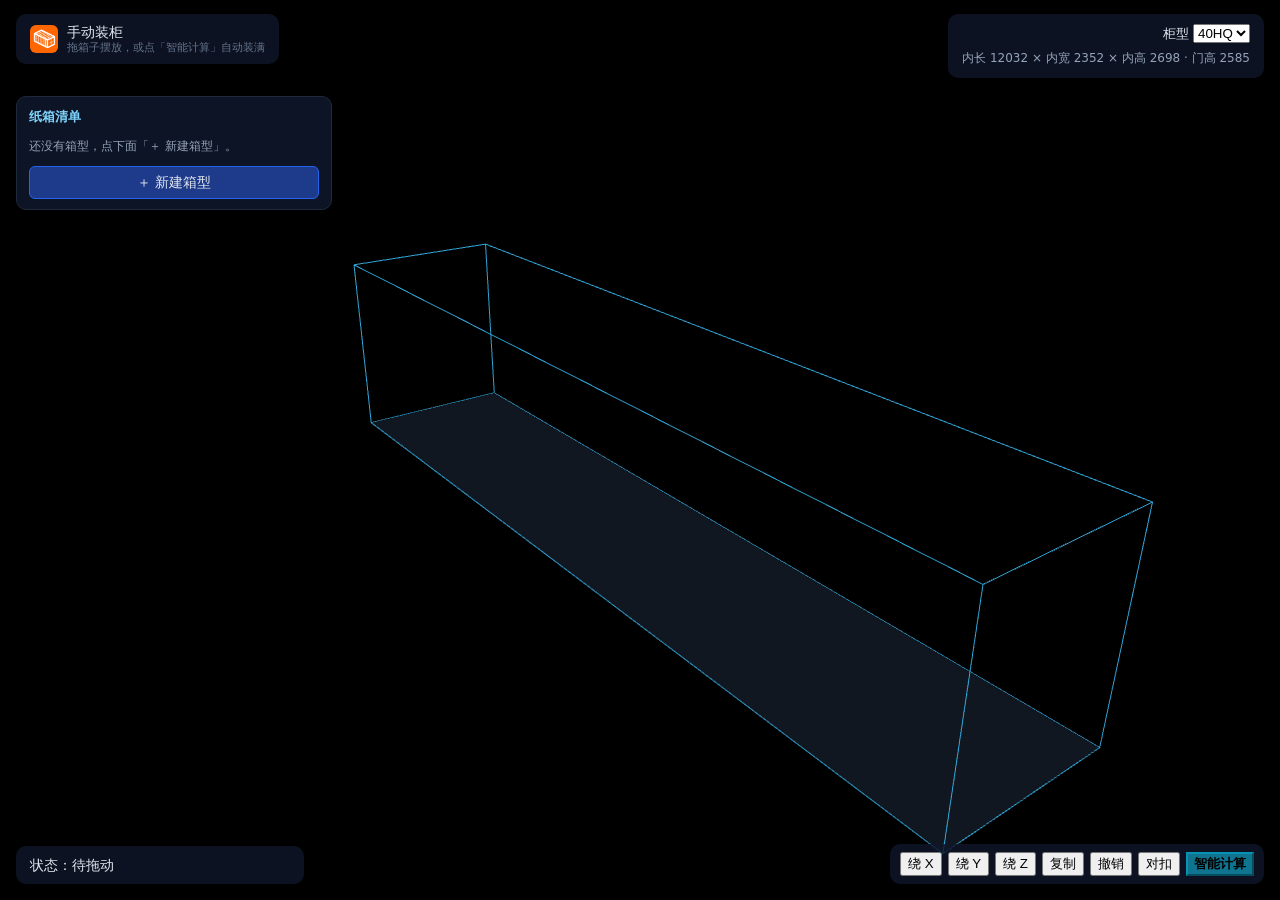
==== commit 893ce36a: "feat(站点): 手动装柜成为首页，右侧工具条加「智能计算」 - index.html 换成手动装柜页；原自动算柜页保留为 auto.html - 旧的 manual-proto.html 变成跳转" ====
--- a/manual-proto.html
+++ b/manual-proto.html
@@ -2,1184 +2,16 @@
 <html lang="zh-CN">
 <head>
 <meta charset="UTF-8">
-<title>手动装柜原型 · 拖放与吸附</title>
+<meta http-equiv="refresh" content="0; url=./">
+<title>装柜计算 · 转到首页</title>
 <style>
-  body { margin: 0; background: #0f172a; color: #e2e8f0; font: 14px/1.6 system-ui, "Microsoft YaHei", sans-serif; }
-  #hud { position: fixed; left: 16px; top: 14px; z-index: 2; background: rgba(15,23,42,.82); padding: 10px 14px; border-radius: 10px; }
-  #hud-right { position: fixed; right: 16px; top: 14px; z-index: 2; background: rgba(15,23,42,.82);
-               padding: 10px 14px; border-radius: 10px; text-align: right; }
-  /* 操作按钮放在柜体轮廓右下方，离手最近 */
-  #tools { position: fixed; right: 16px; bottom: 16px; z-index: 2; background: rgba(15,23,42,.82);
-           padding: 8px 10px; border-radius: 10px; display: flex; gap: 6px; }
-  #hud b { color: #7dd3fc; }
-  #status { position: fixed; left: 16px; bottom: 16px; z-index: 2; background: rgba(15,23,42,.82); padding: 8px 14px; border-radius: 10px; min-width: 260px; }
-  #status.bad { background: rgba(127,29,29,.9); }
-  canvas { display: block; }
-  /* 左栏：箱型列表与新建表单 */
-  #side { position: fixed; left: 16px; top: 96px; z-index: 3; width: 290px; max-height: calc(100vh - 150px); overflow: auto;
-          background: rgba(15,23,42,.9); border: 1px solid #1e293b; border-radius: 10px; padding: 10px 12px; }
-  #side h3 { margin: 0 0 8px; font-size: 13px; color: #7dd3fc; font-weight: 600; }
-  .btn { background: #1e3a8a; color: #e2e8f0; border: 1px solid #2563eb; border-radius: 6px; padding: 4px 10px; cursor: pointer; font: inherit; }
-  .btn:hover { background: #1d4ed8; }
-  .btn.ghost { background: transparent; border-color: #334155; }
-  .sku { border: 1px solid #1e293b; border-radius: 8px; padding: 7px 9px; margin-bottom: 7px; cursor: pointer; }
-  .sku.on { border-color: #f59e0b; background: rgba(245,158,11,.08); }
-  .sku .nm { font-size: 13px; color: #e2e8f0; display: flex; align-items: center; gap: 6px; }
-  .sku .dot { width: 10px; height: 10px; border-radius: 50%; display: inline-block; flex: none; }
-  .sku .meta { font-size: 12px; color: #94a3b8; }
-  .sku .row2 { display: flex; align-items: center; gap: 6px; margin-top: 5px; }
-  .sku .cnt { margin-left: auto; font-size: 12px; color: #7dd3fc; }
-  #empty { color: #94a3b8; font-size: 12px; line-height: 1.7; margin: 6px 0 10px; }
-  #form { display: none; border-top: 1px dashed #334155; margin-top: 8px; padding-top: 8px; }
-  #form.on { display: block; }
-  #form .fld { display: flex; gap: 6px; margin-bottom: 6px; }
-  #form label { font-size: 12px; color: #94a3b8; width: 84px; flex: none; line-height: 26px; }
-  #form input, #form select { background: #0f172a; color: #e2e8f0; border: 1px solid #334155; border-radius: 5px; padding: 3px 6px; width: 100%; font: inherit; }
-  #form .err { color: #fca5a5; font-size: 12px; min-height: 16px; }
-  #shapes { display: flex; gap: 6px; margin-bottom: 6px; }
-  #shapes button { flex: 1; background: #0f172a; color: #cbd5e1; border: 1px solid #334155; border-radius: 5px; padding: 4px 0; cursor: pointer; font: inherit; }
-  #shapes button.on { border-color: #38bdf8; color: #38bdf8; }
+  body { margin: 0; background: #0f172a; color: #e2e8f0; font: 14px/1.6 system-ui, "Microsoft YaHei", sans-serif;
+         display: flex; align-items: center; justify-content: center; height: 100vh; }
+  a { color: #38bdf8; }
 </style>
 </head>
 <body>
-<div id="hud">
-  <div style="display:flex;align-items:center;gap:9px">
-    <img src="assets/logo.png" alt="logo" style="width:28px;height:28px;border-radius:6px;flex:none">
-    <div>
-      <div style="font-size:14px;color:#e2e8f0;line-height:1.2">手动装柜</div>
-      <div style="font-size:11px;color:#64748b;line-height:1.2">拖箱子到位置，自动贴边 / 对扣</div>
-    </div>
-  </div>
-</div>
-<div id="hud-right">
-  <div style="font-size:13px">
-    柜型 <select id="ctn">
-      <option>20GP</option><option>40GP</option><option>40HQ</option><option>45HQ</option>
-    </select>
-  </div>
-  <div id="dims" style="color:#94a3b8;margin-top:4px;font-size:12px;text-align:right"></div>
-</div>
-<div id="tools">
-  <button id="rx">绕 X</button> <button id="ry">绕 Y</button> <button id="rz">绕 Z</button>
-  <button id="cp">复制</button> <button id="un">撤销</button>
-  <button id="pair">对扣</button>
-</div>
-<div id="side">
-  <h3>纸箱清单</h3>
-  <div id="empty">还没有箱型，点下面「＋ 新建箱型」。</div>
-  <div id="sku-list"></div>
-  <button class="btn" id="new-sku" style="width:100%">＋ 新建箱型</button>
-  <div id="form">
-    <div id="shapes">
-      <button type="button" data-shape="rect">矩形箱</button>
-      <button type="button" data-shape="lshape">L 形箱</button>
-      <button type="button" data-shape="slope">斜顶箱</button>
-    </div>
-    <div class="fld"><label>名称</label><input id="f-name" placeholder="例如 吧椅 / 茶几"></div>
-    <div id="fields"></div>
-    <div class="fld"><label>数量</label><input id="f-qty" value="10" inputmode="numeric"></div>
-    <div class="err" id="f-err"></div>
-    <div class="fld" style="gap:8px">
-      <button class="btn" id="f-save" style="flex:1">保存</button>
-      <button class="btn ghost" id="f-cancel" style="flex:1">取消</button>
-    </div>
-  </div>
-</div>
-<div id="status">状态：待拖动</div>
-<div id="stat2" style="display:none"></div>
-<script>
-  // 错误兜底：页面出任何错都写到状态栏，截图就能看到原因
-  window.__errs = [];
-  function showErr(msg) {
-    window.__errs.push(msg);
-    var el = document.getElementById('status');
-    if (el) { el.textContent = '脚本错误：' + msg; el.className = 'bad'; }
-    var s2 = document.getElementById('stat2');
-    if (s2) s2.textContent = '脚本错误：' + msg;
-  }
-  window.onerror = function (m, src, line, col) { showErr(m + ' @' + (src || '') + ':' + line + ':' + col); };
-  window.addEventListener('unhandledrejection', function (e) {
-    showErr((e.reason && (e.reason.message || e.reason)) || 'unknown rejection');
-  });
-</script>
-<script src="js/core/shapes.js"></script>
-<script src="js/core/containers.js"></script>
-<script src="js/core/solid.js"></script>
-<script src="js/core/pack.js"></script>
-<script src="js/core/manual.js"></script>
-<script src="js/core/corner-link.js"></script>
-<script src="js/core/manual-model.js"></script>
-<script type="module">
-import * as THREE from './vendor/three.module.min.js';
-import { geometryFor, poseMatrix3, matrix4FromR3 } from './js/ui/box-geometry.js';
-
-// 柜型切换：换柜型直接带参数重载，线框 / 相机取景 / 射线平面 / 标注一起重建，
-// 不留半新半旧的场景状态。柜型确定 = 尺寸确定，本来就该整场重建。
-const ctnKey = new URLSearchParams(location.search).get('container') || '40HQ';
-const ctnSel = document.getElementById('ctn');
-if (ctnSel) {
-  ctnSel.value = ctnKey;
-  // 切柜型：只重建渲染对象（线框/地面/相机/标注），数据模型原地保留，
-  // 已摆的箱子一个都不丢；重建后重新校验，越界的标红。
-  ctnSel.addEventListener('change', () => {
-    c = CL.containers.get(ctnSel.value);
-    model.container = c;
-    paintDims();
-    rebuildScene();
-    revalidate();
-    selected = null;
-    refreshAll();
-    say('已切到 ' + ctnSel.value + '：' + c.innerL + '×' + c.innerW + '×' + c.innerH);
-  });
-}
-let c = CL.containers.get(ctnKey);
-function paintDims() {
-  document.getElementById('dims').textContent =
-    '内长 ' + c.innerL + ' × 内宽 ' + c.innerW + ' × 内高 ' + c.innerH + ' · 门高 ' + c.doorH;
-}
-paintDims();
-const statusEl = document.getElementById('status');
-const say = (msg, bad) => {
-  statusEl.textContent = '状态：' + msg;
-  statusEl.className = bad ? 'bad' : '';
-};
-
-// ---- 场景 ----
-const scene = new THREE.Scene();
-const camera = new THREE.PerspectiveCamera(45, innerWidth / innerHeight, 10, 80000);
-const renderer = new THREE.WebGLRenderer({ antialias: true });
-renderer.setSize(innerWidth, innerHeight);
-renderer.setPixelRatio(Math.min(devicePixelRatio, 2));
-document.body.appendChild(renderer.domElement);
-
-let L = c.innerL, H = c.innerH, W = c.innerW;
-const toScene = (x, y, z) => new THREE.Vector3(x - L / 2, y, z - W / 2);
-
-// 柜体线框 + 地平面放在一个组里，切柜型时整组重建
-const world = new THREE.Group();
-scene.add(world);
-let floor = null;
-let wireMat = null;
-function rebuildScene() {
-  while (world.children.length) {
-    const o = world.children.pop();
-    if (o.geometry) o.geometry.dispose();
-  }
-  L = c.innerL; H = c.innerH; W = c.innerW;
-  // 柜体轮廓线单独留一份材质：拖动时把它调淡，免得线条穿过纸箱干扰判断
-  wireMat = new THREE.LineBasicMaterial({ color: 0x38bdf8, transparent: true, opacity: 0.85 });
-  world.add(new THREE.LineSegments(
-    new THREE.EdgesGeometry(new THREE.BoxGeometry(L, H, W)),
-    wireMat
-  ).translateY(H / 2));
-  floor = new THREE.Mesh(
-    new THREE.PlaneGeometry(L, W),
-    new THREE.MeshBasicMaterial({ color: 0x1e293b, transparent: true, opacity: 0.55, side: THREE.DoubleSide })
-  );
-  floor.rotation.x = -Math.PI / 2;
-  floor.position.set(0, 0, 0);
-  floor.name = 'floor';
-  world.add(floor);
-  // 相机按新内腔重新取景
-  camera.position.set(L * 0.85, H * 2.6, W * 3.2);
-  camera.lookAt(0, H / 2, 0);
-}
-rebuildScene();
-
-// 模型从空箱型开始，箱型一律由左栏新建；这里的网格只是模型的投影
-const model = CL.manualModel.create([], c);
-const itemsById = model.itemsById;
-
-// 三种箱型的几何共用 js/ui/box-geometry.js，和正式页同一份代码
-const geoCache = new Map();
-function geoFor(skuId, pose) {
-  const key = skuId + '|' + (pose ? pose.join(',') : '');
-  if (!geoCache.has(key)) {
-    const it = itemsById[skuId];
-    const g = geometryFor(it);
-    if (pose) g.applyMatrix4(matrix4FromR3(poseMatrix3(pose)));
-    geoCache.set(key, g);
-  }
-  return geoCache.get(key);
-}
-const PALETTE = ['#2563eb', '#0d9488', '#d97706', '#7c3aed', '#db2777', '#65a30d', '#0891b2', '#b45309', '#4f46e5', '#be123c'];
-function colorFor(skuId) {
-  const it = itemsById[skuId];
-  const i = it && typeof it.index === 'number' ? it.index : 0;
-  return new THREE.Color(PALETTE[i % PALETTE.length]);
-}
-const skuMats = new Map();
-function matFor(skuId) {
-  if (!skuMats.has(skuId)) skuMats.set(skuId, new THREE.MeshLambertMaterial({ color: colorFor(skuId), transparent: true, opacity: 0.92 }));
-  return skuMats.get(skuId);
-}
-const ghostMat = new THREE.MeshLambertMaterial({ color: 0x93c5fd, transparent: true, opacity: 0.55 });
-// 拖动预览的颜色：蓝=随便落、青=已吸到支撑面并贴边、绿=已咬住自动对扣位
-const ghostFaceMat = new THREE.MeshLambertMaterial({ color: 0x22d3ee, transparent: true, opacity: 0.6 });
-const ghostPairMat = new THREE.MeshLambertMaterial({ color: 0x22c55e, transparent: true, opacity: 0.65 });
-const SELECT_MAT = new THREE.MeshLambertMaterial({ color: 0xf59e0b });
-const BAD_MAT = new THREE.MeshLambertMaterial({ color: 0xdc2626 });
-scene.add(new THREE.HemisphereLight(0xffffff, 0x334155, 1.1));
-
-function meshFor(b) {
-  const m = new THREE.Mesh(geoFor(b.skuId, b.pose), matFor(b.skuId));
-
-  m.userData.uid = b.uid;
-  m.position.copy(toScene(b.x + b.l / 2, b.z + b.h / 2, b.y + b.w / 2));
-  return m;
-}
-const meshes = new Map();
-function syncMesh(b) {
-  let m = meshes.get(b.uid);
-  if (!m) { m = meshFor(b); meshes.set(b.uid, m); scene.add(m); }
-  // 旋转会换姿态矩阵，几何必须跟着换；只改位置会让箱子“看着没转”
-  m.geometry = geoFor(b.skuId, b.pose);
-  m.position.copy(toScene(b.x + b.l / 2, b.z + b.h / 2, b.y + b.w / 2));
-  return m;
-}
-
-// 相机：斜上方看整柜
-camera.position.set(L * 0.85, H * 2.6, W * 3.2);
-camera.lookAt(0, H / 2, 0);
-
-// ---- 拖放 ----
-const raycaster = new THREE.Raycaster();
-const pointer = new THREE.Vector2();
-const dragPlaneHits = [];
-let dragging = null;   // { uid, mesh, start, planeY, snapped }
-let dragPlane = null;  // 固定高度的拖拽平面（three 的 Y 是高度）
-let dragOffset = null; // 抓取点相对箱心的水平偏移，避免一按下箱子就跳到鼠标下
-let ghostPos = null;
-
-function setPointer(ev) {
-  pointer.x = (ev.clientX / innerWidth) * 2 - 1;
-  pointer.y = -(ev.clientY / innerHeight) * 2 + 1;
-}
-
-function groundHit() {
-  raycaster.setFromCamera(pointer, camera);
-  const hits = raycaster.intersectObjects([floor, ...meshes.values()], false);
-  return hits.length ? hits[0].point : null;
-}
-
-renderer.domElement.addEventListener('pointerdown', (ev) => {
-  setPointer(ev);
-  raycaster.setFromCamera(pointer, camera);
-  const hits = raycaster.intersectObjects([...meshes.values()], false);
-  if (!hits.length) return;
-  const uid = hits[0].object.userData.uid;
-  const b = model.boxes.find((x) => x.uid === uid);
-  // 固定高度的拖拽平面：不管鼠标划过地板、箱顶还是箱侧，箱子都只在同一水平面上跟手走。
-  // 之前按“射线打到哪个面”来定位，划过别的箱子就会跳高度，这是难控制的根因。
-  const planeY = b.z + b.h / 2;
-  dragPlane = new THREE.Plane(new THREE.Vector3(0, 1, 0), -planeY);
-  const hitPoint = new THREE.Vector3();
-  raycaster.ray.intersectPlane(dragPlane, hitPoint);
-  dragOffset = new THREE.Vector3(
-    hits[0].object.position.x - hitPoint.x, 0, hits[0].object.position.z - hitPoint.z
-  );
-  // 每像素多少毫米：按住 Shift 上下拖时用它把鼠标位移换算成高度
-  const camDist = Math.abs(camera.position.y - planeY);
-  const worldH = 2 * camDist * Math.tan((camera.fov * Math.PI / 180) / 2);
-  dragging = {
-    uid, mesh: hits[0].object, start: b, planeY,
-    downX: ev.clientX, downY: ev.clientY, zOff: null,
-    mmPerPx: (worldH / innerHeight) || 5
-  };
-  if (wireMat) wireMat.opacity = 0.22;      // 拖动时把柜体轮廓调淡，别挡视线
-  hits[0].object.material = ghostMat;
-  renderer.domElement.setPointerCapture(ev.pointerId);
-  say('拖动：直接拖=水平移动；按住 Shift=左右上下一起动（自由拖动）');
-});
-
-function containerXY(mesh, b) {
-  return { x: mesh.position.x + L / 2 - b.l / 2, y: mesh.position.z + W / 2 - b.w / 2 };
-}
-const SNAP_TOL = 160;   // 吸附容差：越大越“粘”。现场堆箱是靠近就对齐，160mm 才有明显的磁吸感
-const PAIR_TOL = 400;   // 自动对扣的吸引距离：同款 L 形/斜顶在这个范围内就咬住
-
-/** 找出脚下能托住 (l×w) 的最高支撑高度：把同一高度的所有支撑面并起来看（两只箱拼着也能托住） */
-function supportRectUnder(placed, h, x, y, l, w) {
-  const byZ = new Map();
-  placed.forEach((p) => {
-    const it = itemsById[p.skuId];
-    if (!it || !CL.pack.surfacesOf) return;
-    CL.pack.surfacesOf(it, p).forEach((s) => {
-      const key = Math.round(s.z * 1000) / 1000;
-      if (!byZ.has(key)) byZ.set(key, []);
-      byZ.get(key).push(s.rect);
-    });
-  });
-  const zs = Array.from(byZ.keys()).filter((z) => z + h <= c.innerH + 1e-6).sort((a, b) => b - a);
-  for (const z of zs) {
-    const rects = byZ.get(z);
-    // 这一高度的支撑面并集的外接框：箱子贴进去，尽量落在支撑上
-    let x0 = Infinity, y0 = Infinity, x1 = -Infinity, y1 = -Infinity;
-    rects.forEach((r) => {
-      const ix = Math.min(x + l, r.x + r.l) - Math.max(x, r.x);
-      const iy = Math.min(y + w, r.y + r.w) - Math.max(y, r.y);
-      if (ix <= 0 || iy <= 0) return;
-      x0 = Math.min(x0, r.x); y0 = Math.min(y0, r.y);
-      x1 = Math.max(x1, r.x + r.l); y1 = Math.max(y1, r.y + r.w);
-    });
-    if (x0 === Infinity) continue;
-    const coverW = Math.min(x + l, x1) - Math.max(x, x0);
-    const coverH = Math.min(y + w, y1) - Math.max(y, y0);
-    if (coverW <= 0 || coverH <= 0) continue;
-    return { z, rect: { x: x0, y: y0, l: x1 - x0, w: y1 - y0 } };
-  }
-  return null;
-}
-
-/** 把箱子夹在柜内（拖拽过程中永远不越界），再吸附，最后把网格摆到结果位置 */
-function placeGhost(ev) {
-  setPointer(ev);
-  raycaster.setFromCamera(pointer, camera);
-  const b = dragging.start;
-  const halfL = b.l / 2, halfW = b.w / 2;
-  // 鼠标正下方命中了什么（一次射线，后面水平位置和高度都用它）
-  const hoverHits = raycaster.intersectObjects(
-    [floor].concat(Array.from(meshes.values()).filter((m) => m.userData.uid !== dragging.uid)), false);
-  let bx, by;
-  if (dragging.verticalOnly && dragging.lastBX !== undefined) {
-    // 按住 Shift 只在竖直方向调整：水平位置锁住不动，免得一动鼠标箱子就横向漂
-    bx = dragging.lastBX; by = dragging.lastBY;
-  } else {
-    // 水平位置优先跟着鼠标命中的那个面走：这样把箱子拖到高箱顶上时，
-    // 它落点就在高箱顶上。误差靠平滑（lerp）消化，不会一换面就跳。
-    // 鼠标没压到任何面（指到柜外）时，退回"箱子自己那一层高度"的平面。
-    let tx, ty;
-    if (hoverHits.length) {
-      const hp = hoverHits[0].point;
-      tx = hp.x + dragOffset.x + L / 2 - halfL;
-      ty = hp.z + dragOffset.z + W / 2 - halfW;
-    } else {
-      const p = new THREE.Vector3();
-      if (!raycaster.ray.intersectPlane(dragPlane, p)) return;
-      tx = p.x + dragOffset.x + L / 2 - halfL;
-      ty = p.z + dragOffset.z + W / 2 - halfW;
-    }
-    if (!dragging.smooth) dragging.smooth = { x: tx, y: ty };
-    dragging.smooth.x += (tx - dragging.smooth.x) * 0.4;
-    dragging.smooth.y += (ty - dragging.smooth.y) * 0.4;
-    bx = Math.min(Math.max(dragging.smooth.x, 0), L - b.l);
-    by = Math.min(Math.max(dragging.smooth.y, 0), W - b.w);
-    dragging.lastBX = bx; dragging.lastBY = by;
-  }
-  const cand = Object.assign({}, b, { x: bx, y: by });
-  const others = model.boxes.filter((o) => o.uid !== dragging.uid);
-  // 按住 Shift：箱子直接浮在 zOff 高度，跟着鼠标上下动。
-  // 之前是"只能落到已有的面上"，没有面可落时箱子纹丝不动，看起来像没反应。
-  if (dragging.airborne) {
-    // 自由拖动：按鼠标算出来的三维位置直接摆，不再贴面
-    const fb = dragging.freeBox;
-    const z = Math.max(0, Math.min(c.innerH - b.h, fb ? fb.z : (dragging.zOff === null ? b.z : dragging.zOff)));
-    const air = Object.assign({}, b, { x: fb ? fb.x : bx, y: fb ? fb.y : by, z });
-    dragging.preview = { box: air, kind: 'air' };
-    dragging.previewKind = 'air';
-    dragging.snapped = air;
-    dragging.mesh.material = ghostMat;
-    dragging.mesh.position.set(air.x + halfL - L / 2, z + b.h / 2, air.y + halfW - W / 2);
-    return;
-  }
-  const sn = CL.manual.snap(cand, others, c, 0);   // 只夹进柜内，贴边交给下面的逐轴对齐
-  let sx = Math.min(Math.max(sn.box.x, 0), L - b.l);
-  let sy = Math.min(Math.max(sn.box.y, 0), W - b.w);
-
-  // 一只鼠标做三维拖动：水平位置跟着鼠标命中的面，
-  // 高度则由命中点的高度决定 —— 拖到高箱顶上，箱子就升上去并在那里落位。
-  // 用鼠标命中点的高度（three 的 y 就是柜内高度）：压在箱顶就是箱顶高，压在地板上就是 0
-  const hoverZ = hoverHits.length ? Math.max(0, hoverHits[0].point.y) : 0;
-  dragging.hoverZ = hoverZ;
-
-  // 拖动过程中就用松手时同一套算法算落点：所见即所得。
-  //   1) 同款 L 形/斜顶在 400mm 内 → 预览"翻过来扣上"的位置（带滞后，临界点上不来回抖）
-  //   2) 否则 → 预览"坐到支撑面 + 逐轴贴边"的位置
-  const probe = Object.assign({}, b, { x: sx, y: sy, z: b.z, uid: dragging.uid });
-  let preview = null;
-  // 正在拖的这只如果本来有配对伙伴，就不能再自动扣回它身上，否则永远拖不开
-  const pairExclude = [];
-  if (dragging.start.pairedWith) pairExclude.push(dragging.start.pairedWith);
-  others.forEach((o) => { if (o.pairedWith === dragging.uid) pairExclude.push(o.uid); });
-  const ap = CL.cornerLink.autoPairOnDrop(probe, others, c, itemsById, { tol: PAIR_TOL, exclude: pairExclude });
-  if (!ap.ok && ap.reason === 'asymmetric' && !dragging.asymWarned) {
-    dragging.asymWarned = true;
-    say(ap.message, true);          // 台阶不对称：说清楚为什么扣不上，别让人以为程序坏了
-  }
-  if (ap.ok) {
-    preview = { box: ap.box, kind: 'pair', pairedWith: ap.pairedWith, dist: ap.dist, res: ap.residual };
-    dragging.pairLock = { x: ap.box.x, y: ap.box.y, to: ap.pairedWith };
-  } else if (dragging.pairLock) {
-    // 滞后：已经咬住的扣位，得拖出 1.6 倍容差才松开，否则在边界上会闪
-    const d = Math.hypot(probe.x - dragging.pairLock.x, probe.y - dragging.pairLock.y);
-    const lockBox = others.find((o) => o.uid === dragging.pairLock.to);
-    const ph = lockBox && CL.cornerLink.pairPlacement(lockBox, itemsById[b.skuId]);
-    if (d <= PAIR_TOL * 1.6 && ph) {
-      const locked = Object.assign({}, b, ph);
-      preview = {
-        box: locked, kind: 'pair', pairedWith: lockBox.uid, dist: Math.round(d * 10) / 10,
-        res: {
-          dx: Math.round((locked.x - lockBox.x) * 10) / 10,
-          dy: Math.round((locked.y - lockBox.y) * 10) / 10,
-          dz: Math.round((locked.z - lockBox.z - itemsById[b.skuId].shapeValues.hlow) * 10) / 10
-        }
-      };
-    } else {
-      dragging.pairLock = null;
-    }
-  }
-  if (!preview) {
-    // 默认高度上限 = 鼠标压着的那个面的高度（这就是"一只鼠标做三维"的关键）；
-    // 滚轮压过高度时取更低的那个，方便塞进堆垛下方。
-    // 注意：按命中高度算不出来时（不同视角下射线可能落在没有箱顶的地方），
-    // 退回"脚下最高的支撑面"——否则会出现"这边能叠、那边不能叠"的怪现象。
-    const cap = dragging.zOff === null ? hoverZ : Math.min(dragging.zOff, hoverZ);
-    let pf = CL.cornerLink.placeOnFace(
-      Object.assign({}, b, { x: sx, y: sy, z: c.innerH, uid: dragging.uid }), others, c, itemsById,
-      { tol: 150, maxZ: cap + 1 });
-    if (!pf.ok) {
-      pf = CL.cornerLink.placeOnFace(
-        Object.assign({}, b, { x: sx, y: sy, z: c.innerH, uid: dragging.uid }), others, c, itemsById,
-        { tol: 150 });
-    }
-    if (pf.ok) preview = { box: pf.box, kind: 'face', info: pf };
-    else dragging.previewFail = pf.message;
-  }
-  if (!preview) {
-    // 什么也贴不上（被挡住/出柜）：保持原高度原位置，松手会报原因
-    const st = CL.manual.settle(Object.assign({}, b, { x: sx, y: sy, z: c.innerH }), others, c, itemsById);
-    dragging.preview = null;
-    dragging.previewKind = 'raw';
-    dragging.snapped = Object.assign({}, b, { x: sx, y: sy, z: st.ok ? st.z : b.z });
-    dragging.mesh.material = ghostMat;
-    dragging.mesh.position.set(sx + halfL - L / 2, dragging.snapped.z + b.h / 2, sy + halfW - W / 2);
-    return;
-  }
-  dragging.preview = preview;
-  dragging.previewKind = preview.kind;
-  dragging.snapped = preview.box;
-  dragging.mesh.material = preview.kind === 'pair' ? ghostPairMat : ghostFaceMat;
-  dragging.mesh.position.set(
-    preview.box.x + halfL - L / 2,
-    preview.box.z + b.h / 2,
-    preview.box.y + halfW - W / 2
-  );
-}
-
-renderer.domElement.addEventListener('pointermove', (ev) => {
-  if (!dragging) return;
-  // 拖动阈值：手指/鼠标抖几个像素不算拖动，否则"点一下选中"会顺手把箱子挪位
-  if (!dragging.moved) {
-    const d = Math.hypot(ev.clientX - dragging.downX, ev.clientY - dragging.downY);
-    if (d < 4) return;
-  }
-  dragging.moved = true;
-  dragging.lastX = ev.clientX;
-  dragging.lastY = ev.clientY;
-  // 按住 Shift：进入"自由 3D 拖动"——箱子跟着鼠标在屏幕平面里同时左右上下走。
-  // 之前两种模式一个锁高度、一个锁水平，想同时挪就得来回切换，所以总觉得拖不到位。
-  if (ev.shiftKey) {
-    const halfL0 = dragging.start.l / 2, halfW0 = dragging.start.w / 2;
-    const cur = dragging.freeBox || dragging.snapped || dragging.start;
-    const curCenter = new THREE.Vector3(
-      cur.x + halfL0 - L / 2,
-      cur.z + dragging.start.h / 2,
-      cur.y + halfW0 - W / 2
-    );
-    if (!dragging.free) {
-      const n = new THREE.Vector3();
-      camera.getWorldDirection(n);
-      dragging.freePlane = new THREE.Plane().setFromNormalAndCoplanarPoint(n, curCenter);
-      const h0 = new THREE.Vector3();
-      if (!raycaster.ray.intersectPlane(dragging.freePlane, h0)) return;
-      dragging.freeOffset = curCenter.clone().sub(h0);   // 抓取偏移，避免一按 Shift 就跳
-      dragging.free = true;
-      say('自由拖动：左右移动 + 上下升降同时生效，松手落到下方平面');
-    }
-    const hit = new THREE.Vector3();
-    if (!raycaster.ray.intersectPlane(dragging.freePlane, hit)) return;
-    const ctr = hit.add(dragging.freeOffset);
-    const nx = ctr.x + L / 2 - halfL0;
-    const ny = ctr.z + W / 2 - halfW0;
-    const nz = ctr.y - dragging.start.h / 2;
-    dragging.freeBox = {
-      x: Math.max(0, Math.min(L - dragging.start.l, nx)),
-      y: Math.max(0, Math.min(W - dragging.start.w, ny)),
-      z: Math.max(0, Math.min(c.innerH - dragging.start.h, nz))
-    };
-    dragging.zOff = dragging.freeBox.z;
-    dragging.verticalOnly = true;
-    dragging.airborne = true;
-    placeGhost(ev);
-    say('自由拖动中：x ' + Math.round(dragging.freeBox.x) + ' / y ' + Math.round(dragging.freeBox.y) +
-      ' / z ' + Math.round(dragging.freeBox.z) + '（松手落到下方平面）');
-    return;
-  }
-  dragging.free = false;
-  dragging.freeBox = null;
-  dragging.verticalOnly = false;
-  dragging.airborne = false;
-  dragging.lastShiftY = undefined;
-  placeGhost(ev);
-});
-
-// 拖动中滚轮调"允许落到的高度"：想塞进堆垛下面就把高度压下来，
-// 否则落位永远吸到脚边最高的那一层，塞不进去。
-renderer.domElement.addEventListener('wheel', (ev) => {
-  if (!dragging) return;
-  ev.preventDefault();
-  const step = ev.shiftKey ? 10 : 50;
-  const hi = Math.max(0, c.innerH - dragging.start.h);
-  // 第一次滚轮从"当前预览到的高度"起算，滚一格才不会跳
-  if (dragging.zOff === null) {
-    dragging.zOff = (dragging.snapped && dragging.snapped.z !== undefined) ? dragging.snapped.z : dragging.start.z;
-  }
-  const next = dragging.zOff + (ev.deltaY > 0 ? -step : step);
-  dragging.zOff = Math.max(0, Math.min(hi, next));
-  dragging.moved = true;
-  if (dragging.lastX !== undefined) {
-    placeGhost({ clientX: dragging.lastX, clientY: dragging.lastY });
-  }
-  say('落点高度上限 z=' + Math.round(dragging.zOff) + 'mm（滚轮向上抬 / 向下压，Shift 精细 10mm）');
-}, { passive: false });
-
-renderer.domElement.addEventListener('pointerup', (ev) => {
-  if (!dragging) return;
-  const { uid, mesh, start } = dragging;
-  let pv = dragging.preview;           // 拖动中实时算好的落点：所见即所得
-  const failMsg = dragging.previewFail;
-  const moved = dragging.moved === true;   // 只是点一下（没拖动）就别动它
-  dragging = null;
-  if (wireMat) wireMat.opacity = 0.85;      // 松手恢复柜体轮廓
-  mesh.material = matFor(start.skuId);
-  if (!moved) return;                      // 单击只负责选中，不动箱子
-  // 按住 Shift 摆出来的高度是"浮空预览"：松手时从那个高度落到下方能托住的面
-  let finalPv = pv;
-  if (pv && pv.kind === 'air') {
-    const others = model.boxes.filter((b) => b.uid !== uid);
-    const pf = CL.cornerLink.placeOnFace(
-      Object.assign({}, pv.box, { z: c.innerH, uid }), others, c, itemsById,
-      { tol: 150, maxZ: pv.box.z });
-    if (!pf.ok) {
-      syncMesh(start);
-      say('放不下：' + pf.message, true);
-      return;
-    }
-    finalPv = { box: pf.box, kind: 'face', info: pf };
-  }
-  if (!finalPv) {
-    syncMesh(start);
-    say('放不下：' + (failMsg || '这个位置没有可落的面'), true);
-    return;
-  }
-  pv = finalPv;
-  if (pv.kind === 'pair') {
-    model.boxes = model.boxes.map((b) => (b.uid === uid
-      ? Object.assign({}, pv.box, { uid, pinned: true, pairedWith: pv.pairedWith })
-      : (b.uid === pv.pairedWith ? Object.assign({}, b, { paired: true }) : b)));
-    selected = uid;
-    refreshAll();
-    say('已自动对扣：#' + uid + ' 翻过来扣在 #' + pv.pairedWith + ' 上（水平 ' + pv.dist +
-      'mm 内咬住）｜角对齐 ' + pv.res.dx + ' / ' + pv.res.dy + ' / ' + pv.res.dz +
-      'mm｜落点 z=' + Math.round(pv.box.z) + '｜与其它箱侵入 0mm');
-    return;
-  }
-  const info = pv.info || {};
-  // 普通落位：把这只箱子（和它的配对伙伴）从配对关系里一起摘出来。
-  // 只解自己是不够的——伙伴如果还是 pinned，就会永远悬在原地，拖不动也落不下来。
-  model.boxes = model.boxes.map((b) => {
-    if (b.uid === uid) return Object.assign({}, pv.box, { uid, pinned: false, pairedWith: undefined });
-    if (start.pairedWith && b.uid === start.pairedWith) {
-      return Object.assign({}, b, { paired: false, pinned: false });   // 它原来的下件：解除配对，正常受重力
-    }
-    if (b.pairedWith === uid) {
-      return Object.assign({}, b, { paired: false, pinned: false, pairedWith: undefined }); // 原来扣在它上面的那只
-    }
-    return b;
-  });
-  selected = uid;
-  refreshAll();
-  say('已落位：' + (info.floor ? '柜底' : '下层箱面 z=' + Math.round(info.supportZ)) +
-    '｜面接触 ' + Math.round((info.contact ? info.contact.ratio : 1) * 100) + '%' +
-    '（' + (info.contact ? info.contact.area : Math.round(pv.box.l * pv.box.w)) + 'mm²）' +
-    '｜缝 ' + (info.gap === undefined ? 0 : info.gap) + 'mm' +
-    (info.aligned && info.aligned.moved
-      ? '｜贴边 Δx ' + info.aligned.dx + ' Δy ' + info.aligned.dy + 'mm（' + (info.aligned.x || '—') + ' / ' + (info.aligned.y || '—') + '）'
-      : '｜已贴齐') +
-    '｜与其它箱侵入 0mm');
-});
-
-function tick() {
-  renderer.render(scene, camera);
-  requestAnimationFrame(tick);
-}
-// 第一帧必须等模块整个跑完：tick() 里要用手柄相关的 const，直接同步调用会踩暂时性死区
-requestAnimationFrame(tick);
-
-addEventListener('resize', () => {
-  camera.aspect = innerWidth / innerHeight;
-  camera.updateProjectionMatrix();
-  renderer.setSize(innerWidth, innerHeight);
-});
-
-// 便于自检：直接把一只箱子喂进去
-const stats = () => ({
-  children: scene.children.length,
-  calls: renderer.info.render.calls,
-  camera: camera.position.toArray().map((v) => Math.round(v)),
-  boxes: model.boxes.length,
-  errs: window.__errs.slice()
-});
-window.__PROTO = {
-  model,
-  debug: { renderer, scene, camera, stats },
-  drop(skuId, x, y, z) {
-    const it = itemsById[skuId];
-    const b = { skuId, x, y, z, l: it.bbox.l, w: it.bbox.w, h: it.bbox.h };
-    const res = CL.manual.tryPlace(b, model.boxes, c, itemsById);
-    if (res.ok) {
-      res.box.uid = model.nextId++;
-      model.boxes.push(res.box);
-      syncMesh(res.box);
-    }
-    return { ok: res.ok, reason: res.reason, box: res.box, boxCount: model.boxes.length };
-  }
-};
-// 自检全部跑在**临时模型**上，不污染用户正在摆的柜子
-function tmpModel() {
-  const tmp = CL.manualModel.create([], c);
-  const it = toItem('t1', 'rect', '自检箱', { L: '400', W: '300', H: '300' }, 99);
-  tmp.items.push(it);
-  tmp.itemsById[it.id] = it;
-  return tmp;
-}
-
-// 两条验收自检：撞墙必须拒绝并给原因；落在箱顶高度必须等于 300
-window.__PROTO.selfTest = function () {
-  const out = {};
-  const tmp = tmpModel();
-  const base = { skuId: 't1', x: 0, y: 0, z: 0, l: 400, w: 300, h: 300 };
-  const first = CL.manual.tryPlace(base, tmp.boxes, c, tmp.itemsById);
-  if (first.ok) tmp.boxes.push(first.box);
-  const wall = CL.manual.tryPlace({ skuId: 't1', x: 0, y: c.innerW - 100, z: 0, l: 400, w: 300, h: 300 }, tmp.boxes, c, tmp.itemsById);
-  out.wallRejected = wall.ok === false && wall.reason === 'bounds';
-  out.wallReason = wall.reason || 'ok';
-  out.modelUnchanged = tmp.boxes.length === 1;
-  const top = CL.manual.tryPlace({ skuId: 't1', x: 0, y: 0, z: 2000, l: 400, w: 300, h: 300 }, tmp.boxes, c, tmp.itemsById);
-  out.onTopOk = !!top.ok;
-  out.onTopZ = top.ok ? Math.round(top.box.z) : null;
-  return out;
-};
-
-// ---- Step 2：选中 / 旋转 / 复制 / 撤销 / 计数 ----
-let selected = null;
-const SELECT_COLOR = 0xf59e0b;
-const BASE_COLOR = 0x2563eb;
-
-function paintSelection() {
-  meshes.forEach((m, uid) => {
-    if (uid === selected) { m.material = SELECT_MAT; return; }
-    const b = model.boxes.find((x) => x.uid === uid);
-    m.material = b && b.invalid ? BAD_MAT : matFor(b ? b.skuId : 'x');
-  });
-}
-
-// 版本标记：只在控制台打印，不占界面。排查缓存时在控制台看这一行即可
-const BUILD = '2026-11-04 08:40';
-console.info('[manual-proto] build ' + BUILD);
-
-/** 重力结算：自下而上让每只箱子重新落到它当下的支撑面上。
- *  拖走下面那只、删掉一只、转完姿态之后都要跑，否则上面的箱子会悬在空中——违反常识。 */
-function resettleAll() {
-  const sorted = model.boxes.slice().sort((a, b) => a.z - b.z);
-  const done = [];
-  sorted.forEach((b) => {
-    if (b.pinned) { done.push(b); return; }   // 对扣上件：位置由对扣决定，不能重算
-    const st = CL.manual.settle(Object.assign({}, b, { z: c.innerH }), done, c, itemsById);
-    if (st.ok) { b.z = st.z; b.invalid = false; }
-    else { b.z = 0; b.invalid = true; }   // 没有任何支撑就掉到地上，标红让人看见
-    done.push(b);
-  });
-}
-
-function refreshAll() {
-  // 先做重力结算：拖走/删掉下面那只之后，上面的箱子必须落下来，不能悬空
-  resettleAll();
-  // 模型变了：删掉多余网格，同步剩下的
-  const ids = new Set(model.boxes.map((b) => b.uid));
-  meshes.forEach((m, uid) => {
-    if (!ids.has(uid)) { scene.remove(m); meshes.delete(uid); }
-  });
-  model.boxes.forEach((b) => syncMesh(b));
-  paintSelection();
-  paintCount();
-  renderSkuList();
-}
-
-/** 切柜型后重新校验：越界或过不了门高的标红，箱子不删 */
-function revalidate() {
-  const bad = [];
-  model.boxes.forEach((b) => {
-    const ok = CL.manual.inBounds(b, c);
-    b.invalid = !ok;
-    if (!ok) bad.push(b);
-  });
-  paintSelection();
-  bad.forEach((b) => {
-    const m = meshes.get(b.uid);
-    if (m) m.material = BAD_MAT;
-  });
-  return bad;
-}
-
-function paintCount() {
-  // 顶部不再显示计数（用户要求移除）；状态栏与清单里已经有数量，这里只做兜底
-  const el = document.getElementById('count');
-  if (!el) return;
-  const cs = CL.manualModel.counts(model);
-  el.textContent = cs.map((x) => x.name + ' ' + x.placed + '/' + x.want).join(' · ') +
-    (selected ? ' · 已选中 #' + selected : '');
-}
-
-function doRotate(axis) {
-  if (!selected) { say('先点选一只箱子', true); return; }
-  const r = CL.manualModel.rotate(model, selected, axis);
-  if (!r.ok) { say('转不了：' + (r.message || r.reason), true); return; }
-  refreshAll();
-  say('已绕 ' + axis.toUpperCase() + ' 转 90°，高 ' + Math.round(r.box.h) + 'mm');
-}
-
-function doCopy() {
-  if (!selected) { say('先点选一只箱子', true); return; }
-  const r = CL.manualModel.copy(model, selected);
-  if (!r.ok) { say('复制不了：' + (r.message || r.reason), true); return; }
-  selected = r.box.uid;
-  refreshAll();
-  say('已复制一只（共 ' + model.boxes.length + ' 只）');
-}
-
-function doUndo() {
-  const r = CL.manualModel.undo(model);
-  if (!r.ok) { say('没有可撤销的操作', true); return; }
-  if (!model.boxes.some((b) => b.uid === selected)) selected = null;
-  refreshAll();
-  say('已撤销（共 ' + model.boxes.length + ' 只）');
-}
-
-['x', 'y', 'z'].forEach((axis) => {
-  document.getElementById('r' + axis).addEventListener('click', () => doRotate(axis));
-});
-document.getElementById('cp').addEventListener('click', doCopy);
-document.getElementById('pair').addEventListener('click', doPair);
-
-/**
- * 定位对扣：把选中箱子翻 180° 生成配对件，扣在下件上。
- * 角对齐是**构造出来**的：配对件与下件同外廓，x/y 直接取同一个值，四个底角必然重合；
- * 再用 residual 复核一遍并报给用户看，不靠眼睛判断"差不多了"。
- */
-function doPair() {
-  const b = model.boxes.find((x) => x.uid === selected);
-  if (!b) { say('先选中一只箱子再点对扣', true); return; }
-  const it = itemsById[b.skuId];
-  const sv = it && it.shapeValues;
-  if (!sv) { say('这只箱子没有几何数据，无法对扣', true); return; }
-  if (it.shape === 'rect') { say('矩形箱直接叠就行，不需要对扣', true); return; }
-  if (it.shape === 'lshape' && Math.abs(sv.wlow - sv.whigh) > 1) {
-    say('这只 L 形箱台阶不对称：W低 ' + Math.round(sv.wlow) + ' / W高 ' + Math.round(sv.whigh) +
-      '，两只对扣会互相穿插（差 ' + Math.round(Math.abs(sv.wlow - sv.whigh)) + 'mm），请用配套箱填缺口', true);
-    return;
-  }
-  // 翻转姿态与落点一律由 corner-link 算（拖动自动对扣用的是同一套，避免两边跑偏）：
-  //   L 形沿宽度镜像 + 翻 z，落 H低；斜顶沿长度镜像 + 翻 z，落 H底；x/y 与下件完全相同 → 四角重合
-  const ph = CL.cornerLink.pairPlacement(b, it);
-  if (!ph) { say('这只箱型没有可用的对扣姿态', true); return; }
-  const cand = Object.assign({}, b, ph);
-  if (cand.h > c.doorH + 1e-6) {
-    say('对扣放不下：拼合后总高 ' + Math.round(cand.h) + 'mm 超过柜门 ' + c.doorH + 'mm', true);
-    return;
-  }
-  if (!CL.manual.inBounds(cand, c)) { say('对扣放不下：超出柜内腔或门高', true); return; }
-  // 与下件必须零穿插（缺口是包住它的，不是压进去的），与其它箱也必须零穿插
-  let selfDepth = 0;
-  for (const o of model.boxes) {
-    const depth = CL.solid.overlapDepth(cand, o, it, itemsById[o.skuId], 10);
-    if (o.uid === b.uid) { selfDepth = depth; continue; }
-    if (depth > 1) {
-      say('对扣放不下：与 #' + o.uid + ' 穿插 ' + Math.round(depth) + 'mm', true);
-      return;
-    }
-  }
-  if (selfDepth > 1) {
-    say('对扣放不下：与下件穿插 ' + Math.round(selfDepth) + 'mm（台阶不对称或姿态不对）', true);
-    return;
-  }
-  cand.uid = model.nextId++;
-  cand.pinned = true;            // 对扣上件：重力结算不重算它的高度
-  cand.pairedWith = b.uid;
-  b.paired = true;
-  model.boxes.push(cand);
-  selected = cand.uid;
-  refreshAll();
-  // 复核：四角在水平方向与下件完全重合
-  const rx = Math.round((cand.x - b.x) * 1000) / 1000;
-  const ry = Math.round((cand.y - b.y) * 1000) / 1000;
-  say('已定位对扣：#' + cand.uid + ' 翻 180° 扣在 #' + b.uid + ' 上｜角对齐残差 ' + rx + ' / ' + ry +
-    ' mm（应为 0/0）｜落点 z=' + Math.round(cand.z) + '，拼合总高 ' +
-    Math.round(sv.hlow + sv.hhigh) + 'mm｜与下件穿插 ' + Math.round(selfDepth) + 'mm');
-}
-document.getElementById('un').addEventListener('click', doUndo);
-
-// 快捷键只在画布有焦点时生效，且 preventDefault，避免吃掉页面的复制
-function canvasFocused() {
-  const el = document.activeElement;
-  return el === renderer.domElement || el === document.body || el === null;
-}
-addEventListener('keydown', (ev) => {
-  if (!canvasFocused()) return;
-  const k = ev.key.toLowerCase();
-  if ((ev.ctrlKey || ev.metaKey) && k === 'z') { ev.preventDefault(); doUndo(); return; }
-  if ((ev.ctrlKey || ev.metaKey) && k === 'c') { ev.preventDefault(); if (selected) say('已记录 #' + selected); return; }
-  if ((ev.ctrlKey || ev.metaKey) && k === 'v') { ev.preventDefault(); doCopy(); return; }
-  if (k === '1') { ev.preventDefault(); doRotate('x'); }
-  if (k === '2') { ev.preventDefault(); doRotate('y'); }
-  if (k === '3') { ev.preventDefault(); doRotate('z'); }
-});
-
-// 点击选中；点空白（地板/柜壁）取消选中
-renderer.domElement.addEventListener('click', () => {
-  if (lastDownUid) { selected = lastDownUid; }
-  else { selected = null; }
-  paintSelection();
-  paintCount();
-});
-let lastDownUid = null;
-renderer.domElement.addEventListener('pointerdown', (ev) => {
-  setPointer(ev);
-  raycaster.setFromCamera(pointer, camera);
-  const hits = raycaster.intersectObjects([...meshes.values()], false);
-  lastDownUid = hits.length ? hits[0].object.userData.uid : null;
-}, true);
-
-window.__PROTO.selfTest2 = () => {
-  const out = {};
-  const tmp = tmpModel();
-  const a = CL.manualModel.add(tmp, { skuId: 't1', x: 0, y: 0, z: 0, l: 400, w: 300, h: 300 });
-  if (!a.ok) return out;
-  const uid = a.box.uid;
-  const before = tmp.boxes.length;
-  const c1 = CL.manualModel.copy(tmp, uid);
-  const c2 = CL.manualModel.copy(tmp, uid);
-  out.copyGrew = c1.ok && c2.ok && tmp.boxes.length === before + 2;
-  out.countMatches = CL.manualModel.counts(tmp)[0].placed === tmp.boxes.length;
-  // 转最上面那只：下面的箱子顶着它时旋转当然会重叠，那是物理对，不是 bug
-  const top = tmp.boxes.slice().sort((a, b) => (b.z + b.h) - (a.z + a.h))[0];
-  const h0 = top.h;
-  const rot = CL.manualModel.rotate(tmp, top.uid, 'y');
-  out.rotated = !!rot.ok && tmp.boxes.find((b) => b.uid === top.uid).h !== h0;
-  CL.manualModel.undo(tmp); CL.manualModel.undo(tmp); CL.manualModel.undo(tmp);
-  out.undoBack = tmp.boxes.length === before;
-  return out;
-};
-
-// ---- 左栏：箱型列表 / 新建 / 往柜里加一只 ----
-let currentSku = null;
-let formShape = 'rect';
-
-function toItem(id, shapeKey, name, values, qty) {
-  const shape = CL.shapes.get(shapeKey);
-  const raw = {};
-  shape.fields.forEach((f) => {
-    raw[f.key] = String(values && values[f.key] !== undefined && values[f.key] !== '' ? values[f.key] : shape.defaults[f.key]);
-  });
-  // 自动字段先补上（L 形箱总深 = W低 + W高），后面各处读 v.W 就都是对的
-  const v = CL.shapes.derive(shapeKey, raw);
-  const bb = shape.bbox(v);
-  const n = CL.shapes.toNum;
-  const sv = shapeKey === 'lshape'
-    ? { l: n(v.L), w: bb.w, h: bb.h, wlow: n(v.Wlow), whigh: n(v.Whigh), hlow: n(v.Hlow), hhigh: n(v.Hhigh) }
-    : shapeKey === 'slope'
-      ? { l: n(v.L), w: n(v.W), h: bb.h, hlow: n(v.Hlow), hhigh: n(v.Hhigh) }
-      : { l: n(v.L), w: n(v.W), h: bb.h };
-  return {
-    id, index: model.items.length, shape: shapeKey, shapeName: shape.name,
-    name: name || shape.name, values: v, rawValues: v, bbox: bb, shapeValues: sv,
-    qty: Math.max(0, Number(qty) || 0), allowFlip: true, allowSide: true
-  };
-}
-
-function addSku(spec) {
-  const shape = CL.shapes.get(spec.shape);
-  const errs = shape.checks(spec.values || {});
-  if (errs && errs.length) return { ok: false, message: errs[0] };
-  const id = spec.id || ('s' + (model.items.length + 1) + '-' + Math.random().toString(36).slice(2, 6));
-  const it = toItem(id, spec.shape, spec.name, spec.values, spec.qty);
-  model.items.push(it);
-  model.itemsById[it.id] = it;
-  renderSkuList();
-  return { ok: true, item: it };
-}
-
-function summarise(it) {
-  const b = it.bbox;
-  let s = Math.round(b.l) + '×' + Math.round(b.w) + '×' + Math.round(b.h);
-  if (it.shape === 'lshape') s = Math.round(b.l) + '×' + Math.round(b.w) + ' · 台阶 ' + Math.round(it.shapeValues.wlow) + '/' + Math.round(it.shapeValues.whigh);
-  if (it.shape === 'slope') s = Math.round(b.l) + '×' + Math.round(b.w) + ' · 斜顶 ' + Math.round(it.shapeValues.hlow) + '/' + Math.round(b.h);
-  return s;
-}
-
-function renderSkuList() {
-  const list = document.getElementById('sku-list');
-  const empty = document.getElementById('empty');
-  const cs = CL.manualModel.counts(model);
-  empty.style.display = cs.length ? 'none' : 'block';
-  list.innerHTML = '';
-  cs.forEach((x) => {
-    const it = itemsById[x.skuId];
-    if (!it) return;
-    const row = document.createElement('div');
-    row.className = 'sku' + (currentSku === it.id ? ' on' : '');
-    const dot = document.createElement('span');
-    dot.className = 'dot';
-    dot.style.background = '#' + colorFor(it.id).getHexString();
-    row.innerHTML =
-      '<div class="nm"><span class="dot"></span><span class="nmx"></span></div><div class="meta"></div>' +
-      '<div class="row2"><button class="btn" data-add="1">＋</button>' +
-      '<button class="btn ghost" data-edit="1">改</button>' +
-      '<button class="btn ghost" data-del="1">删</button><span class="cnt"></span></div>';
-    row.querySelector('.nmx').textContent = it.name;
-    row.querySelector('.meta').textContent = summarise(it);
-    row.querySelector('.cnt').textContent = x.placed + '/' + x.want;
-    row.querySelector('[data-add]').addEventListener('click', (ev) => { ev.stopPropagation(); addOne(it.id); });
-    row.querySelector('[data-edit]').addEventListener('click', (ev) => { ev.stopPropagation(); openEdit(it.id); });
-    row.querySelector('[data-del]').addEventListener('click', (ev) => { ev.stopPropagation(); removeSku(it.id); });
-    row.addEventListener('click', () => { currentSku = it.id; renderSkuList(); });
-    list.appendChild(row);
-  });
-}
-
-/** 删箱型：连同它已经放进柜里的箱子一起删（否则会留下没有箱型的孤儿箱） */
-function removeSku(skuId) {
-  const it = itemsById[skuId];
-  if (!it) return;
-  const placed = model.boxes.filter((b) => b.skuId === skuId).length;
-  if (placed && !confirm('「' + it.name + '」已经放进柜里 ' + placed + ' 只，删掉这个箱型会一起删掉它们，继续？')) return;
-  model.boxes = model.boxes.filter((b) => b.skuId !== skuId);
-  model.items = model.items.filter((x) => x.id !== skuId);
-  delete model.itemsById[skuId];
-  delete itemsById[skuId];
-  dropGeo(skuId);
-  if (currentSku === skuId) currentSku = null;
-  if (editingSku === skuId) { editingSku = null; document.getElementById('form').classList.remove('on'); }
-  refreshAll();
-  say('已删除箱型：' + it.name + '（同时移除 ' + placed + ' 只已放的箱子）');
-}
-
-/** 改箱型：尺寸/数量/名称都能改；已放进柜的同款箱子按新尺寸重摆，摆不下就标红 */
-function updateSku(id, values, qty, name) {
-  const it = itemsById[id];
-  if (!it) return { ok: false, message: '箱型不存在' };
-  const shape = CL.shapes.get(it.shape);
-  const errs = shape.checks(values);
-  if (errs && errs.length) return { ok: false, message: errs[0] };
-  const fresh = toItem(id, it.shape, name || it.name, values, qty);
-  fresh.index = it.index;
-  Object.assign(it, fresh);
-  dropGeo(id);
-  // 已摆的箱子换成新尺寸：能放下就留，放不下标红（不悄悄删）
-  model.boxes = model.boxes.map((b) => {
-    if (b.skuId !== id) return b;
-    const others = model.boxes.filter((x) => x.uid !== b.uid);
-    const r = CL.manual.tryPlace(
-      { skuId: id, x: b.x, y: b.y, z: b.z, l: it.bbox.l, w: it.bbox.w, h: it.bbox.h },
-      others, c, itemsById
-    );
-    if (r.ok) return Object.assign(r.box, { uid: b.uid });
-    return Object.assign({}, b, { l: it.bbox.l, w: it.bbox.w, h: it.bbox.h, invalid: true });
-  });
-  refreshAll();
-  const bad = model.boxes.filter((b) => b.skuId === id && b.invalid).length;
-  say('已更新箱型：' + it.name + (bad ? '，其中 ' + bad + ' 只按新尺寸放不下，已标红' : ''));
-  return { ok: true, item: it };
-}
-
-/** 几何缓存里丢掉某个箱型的（尺寸改了必须丢，否则还按旧尺寸画） */
-function dropGeo(skuId) {
-  Array.from(geoCache.keys()).forEach((k) => { if (k.indexOf(skuId + '|') === 0) geoCache.delete(k); });
-}
-
-/** 在柜里找一个真正放得下的空位（先低后高、先近门后往里），不再一律扔到 (0,0,0) */
-function findSpot(it) {
-  const stepX = Math.max(50, Math.round(it.bbox.l / 2));
-  const stepY = Math.max(50, Math.round(it.bbox.w / 2));
-  let tries = 0;
-  for (let x = 0; x + it.bbox.l <= c.innerL + 0.5; x += stepX) {
-    for (let y = 0; y + it.bbox.w <= c.innerW + 0.5; y += stepY) {
-      if (++tries > 600) return null;
-      const r = CL.manual.tryPlace(
-        { skuId: it.id, x, y, z: 0, l: it.bbox.l, w: it.bbox.w, h: it.bbox.h },
-        model.boxes, c, itemsById
-      );
-      if (r.ok) return r;
-    }
-  }
-  return null;
-}
-
-/** 往柜里加一只：先过门高，再找空位，最后由模型做沉降/吸附/判定 */
-function addOne(skuId) {
-  const it = itemsById[skuId];
-  if (!it) return;
-  if (it.bbox.h > c.doorH + 0.5) {
-    say('放不进：箱高 ' + Math.round(it.bbox.h) + 'mm 超过 ' + ctnSel.value + ' 门高 ' + c.doorH + 'mm', true);
-    return;
-  }
-  const spot = findSpot(it);
-  if (!spot) { say('放不进：柜内已没有能放下 ' + it.name + ' 的空位', true); return; }
-  const r = CL.manualModel.add(model, { skuId, x: spot.box.x, y: spot.box.y, z: spot.box.z, l: it.bbox.l, w: it.bbox.w, h: it.bbox.h });
-  if (!r.ok) { say('放不进：' + (r.message || r.reason), true); return; }
-  selected = r.box.uid;
-  currentSku = it.id;
-  refreshAll();
-  say('已放入一只 ' + it.name + '（x=' + Math.round(r.box.x) + ' y=' + Math.round(r.box.y) + '），共 ' + model.boxes.length + ' 只');
-}
-
-/** 打开表单：editingId 为 null 是新建，否则是改旧箱型 */
-let editingSku = null;
-function paintForm(prefill) {
-  const shape = CL.shapes.get(formShape);
-  document.querySelectorAll('#shapes button').forEach((b) => {
-    b.classList.toggle('on', b.dataset.shape === formShape);
-  });
-  const box = document.getElementById('fields');
-  box.innerHTML = '';
-  shape.fields.forEach((f) => {
-    const wrap = document.createElement('div');
-    wrap.className = 'fld';
-    const lb = document.createElement('label');
-    lb.textContent = f.auto ? f.label + '（自动）' : f.label;
-    const inp = document.createElement('input');
-    inp.dataset.key = f.key;
-    inp.value = prefill && prefill[f.key] != null ? prefill[f.key] : shape.defaults[f.key];
-    inp.setAttribute('inputmode', 'numeric');
-    if (f.auto) {
-      // 自动字段：只读，由「低段深 + 高段深」实时算出，免去手填对不上
-      inp.readOnly = true;
-      inp.style.opacity = '0.75';
-      inp.title = '自动计算：W低 + W高';
-    }
-    wrap.appendChild(lb); wrap.appendChild(inp);
-    box.appendChild(wrap);
-  });
-  syncAutoFields();
-}
-
-/** 把自动字段按当前输入实时补上（L 形箱：总深 W = W低 + W高） */
-function syncAutoFields() {
-  const shape = CL.shapes.get(formShape);
-  const inputs = Array.from(document.querySelectorAll('#fields input'));
-  const values = {};
-  inputs.forEach((i) => { values[i.dataset.key] = i.value; });
-  const derived = CL.shapes.derive(formShape, values);
-  shape.fields.forEach((f) => {
-    if (!f.auto) return;
-    const inp = inputs.find((i) => i.dataset.key === f.key);
-    if (inp) inp.value = derived[f.key] != null ? derived[f.key] : '';
-  });
-}
-// 改「低段深 / 高段深」时，总深跟着变
-document.getElementById('fields').addEventListener('input', syncAutoFields);
-function openEdit(skuId) {
-  const it = itemsById[skuId];
-  if (!it) return;
-  editingSku = skuId;
-  formShape = it.shape;
-  const f = document.getElementById('form');
-  f.classList.add('on');
-  document.getElementById('f-err').textContent = '';
-  paintForm(it.values);
-  document.getElementById('f-name').value = it.name;
-  document.getElementById('f-qty').value = it.qty;
-  f.scrollIntoView({ block: 'nearest' });
-}
-function closeForm() {
-  document.getElementById('form').classList.remove('on');
-  editingSku = null;
-}
-
-document.getElementById('new-sku').addEventListener('click', () => {
-  const f = document.getElementById('form');
-  if (f.classList.contains('on') && editingSku === null) { closeForm(); return; }
-  editingSku = null;
-  f.classList.add('on');
-  document.getElementById('f-err').textContent = '';
-  paintForm();
-  document.getElementById('f-name').value = '';
-  document.getElementById('f-qty').value = '10';
-});
-document.querySelectorAll('#shapes button').forEach((b) => {
-  b.addEventListener('click', () => {
-    if (editingSku) { say('改尺寸时不能换箱型，删了重建一个', true); return; }
-    formShape = b.dataset.shape;
-    paintForm();
-  });
-});
-document.getElementById('f-cancel').addEventListener('click', () => {
-  closeForm();
-});
-document.getElementById('f-save').addEventListener('click', () => {
-  const shape = CL.shapes.get(formShape);
-  const values = {};
-  document.querySelectorAll('#fields input').forEach((i) => { values[i.dataset.key] = i.value.trim(); });
-  const qty = document.getElementById('f-qty').value.trim();
-  const nameInput = document.getElementById('f-name').value.trim();
-  const errEl = document.getElementById('f-err');
-  const errs = shape.checks(values);
-  if (errs && errs.length) { errEl.textContent = errs[0]; return; }
-  if (!(Number(qty) > 0)) { errEl.textContent = '数量要大于 0'; return; }
-  if (editingSku) {
-    const r = updateSku(editingSku, values, qty, nameInput);
-    if (!r.ok) { errEl.textContent = r.message || '保存失败'; return; }
-    errEl.textContent = '';
-    currentSku = editingSku;
-    closeForm();
-    renderSkuList();
-    return;
-  }
-  const r = addSku({ shape: formShape, values, qty, name: nameInput || shape.name });
-  if (!r.ok) { errEl.textContent = r.message || '保存失败'; return; }
-  errEl.textContent = '';
-  closeForm();
-  currentSku = r.item.id;
-  renderSkuList();
-  say('已新建箱型：' + r.item.name + ' ' + summarise(r.item));
-});
-
-// Delete / Backspace 删掉选中箱
-addEventListener('keydown', (ev) => {
-  if (!canvasFocused()) return;
-  if (ev.key !== 'Delete' && ev.key !== 'Backspace') return;
-  if (!selected) return;
-  ev.preventDefault();
-  const r = CL.manualModel.remove(model, selected);
-  if (!r.ok) { say('删不掉：' + (r.message || r.reason), true); return; }
-  selected = null;
-  refreshAll();
-  say('已删除一只，剩 ' + model.boxes.length + ' 只');
-});
-renderSkuList();
-
-// 把诊断数与两条验收写进页面，截图就能读到
-setTimeout(() => {
-  const s = stats();
-  const t = window.__PROTO.selfTest();
-  const t2 = window.__PROTO.selfTest2();
-  document.getElementById('stat2').textContent =
-    'children=' + s.children + ' · calls=' + s.calls + ' | 撞墙拒绝=' + (t.wallRejected ? '✓' : '✗') +
-    ' 模型未变=' + (t.modelUnchanged ? '✓' : '✗') + ' | 落箱顶=' + (t.onTopOk && t.onTopZ === 300 ? '✓' : '✗') +
-    ' | 复制+2=' + (t2.copyGrew ? '✓' : '✗') + ' 计数一致=' + (t2.countMatches ? '✓' : '✗') +
-    ' 旋转生效=' + (t2.rotated ? '✓' : '✗') + ' 撤销回原=' + (t2.undoBack ? '✓' : '✗');
-  paintCount();
-}, 900);
-</script>
+<div>手动装柜已经是首页，正在跳转…<br><a href="./">没跳过去点这里</a></div>
+<script>location.replace('./');</script>
 </body>
 </html>
